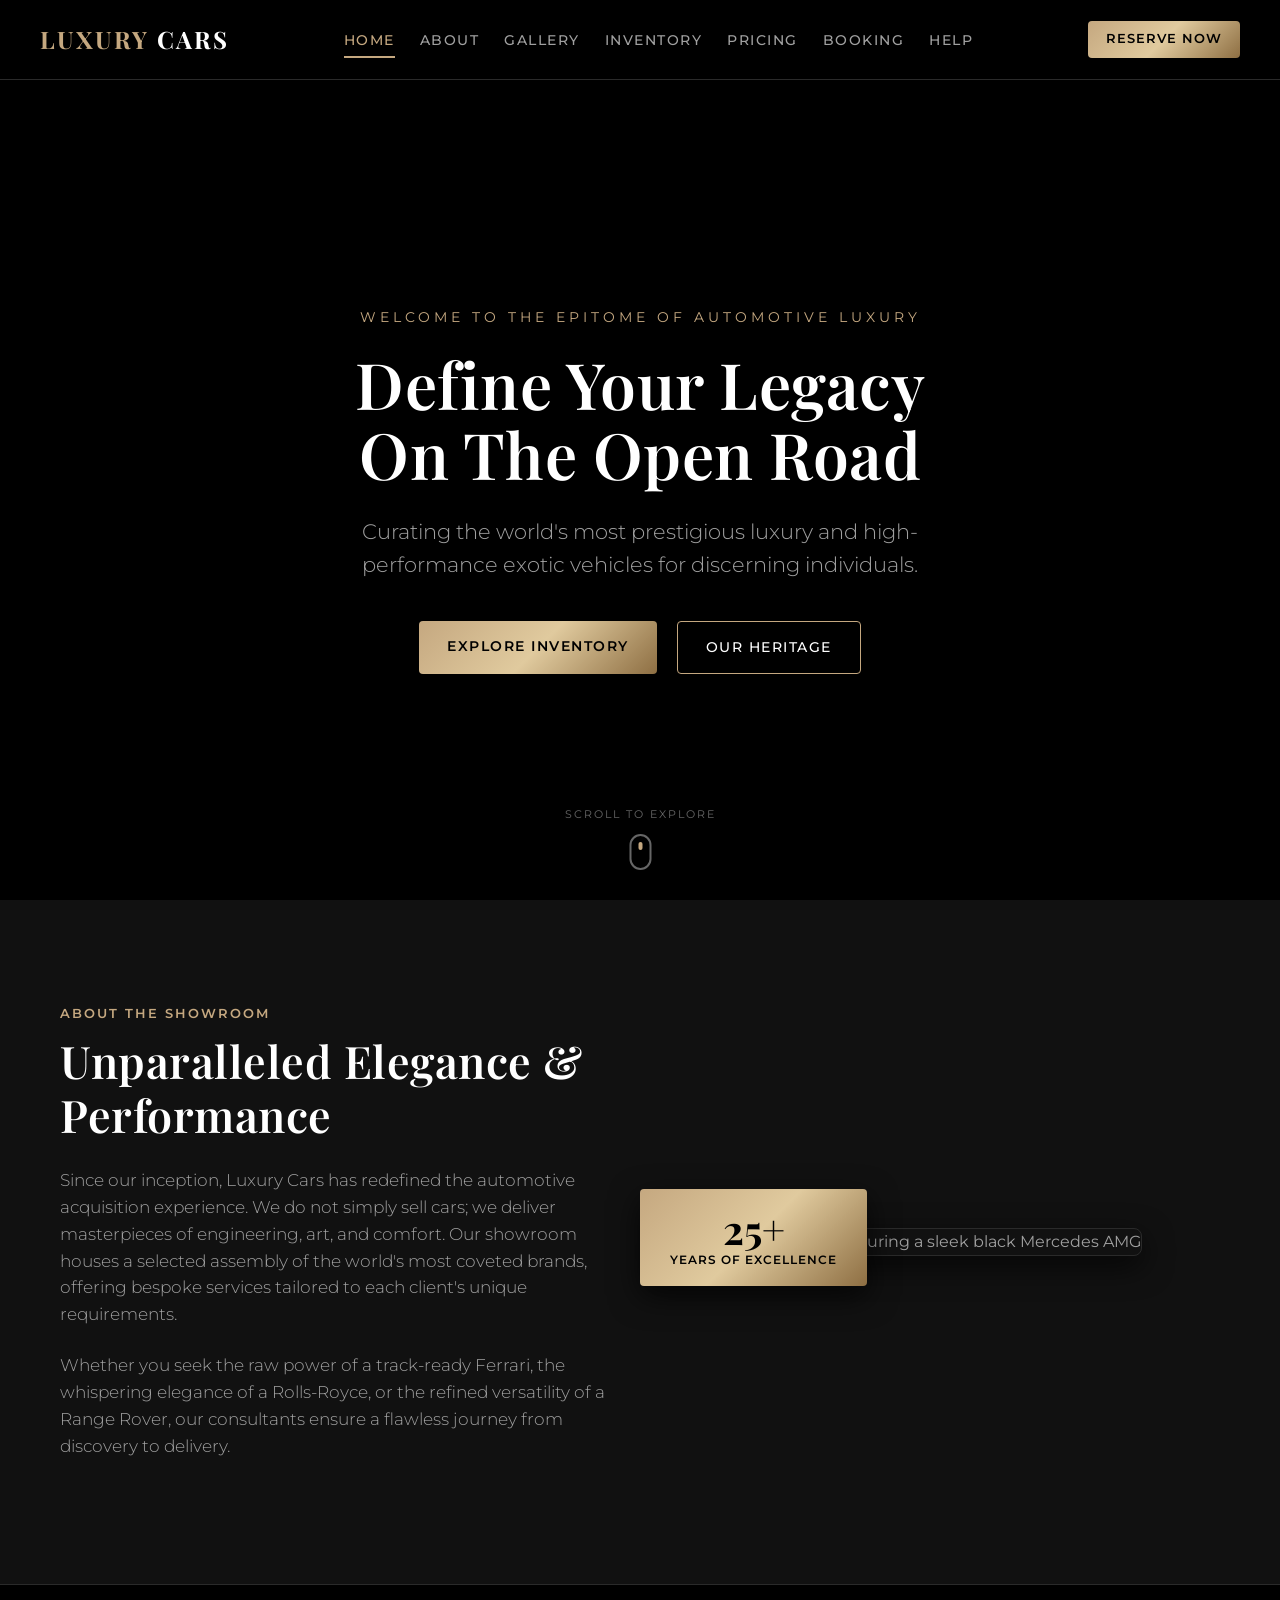
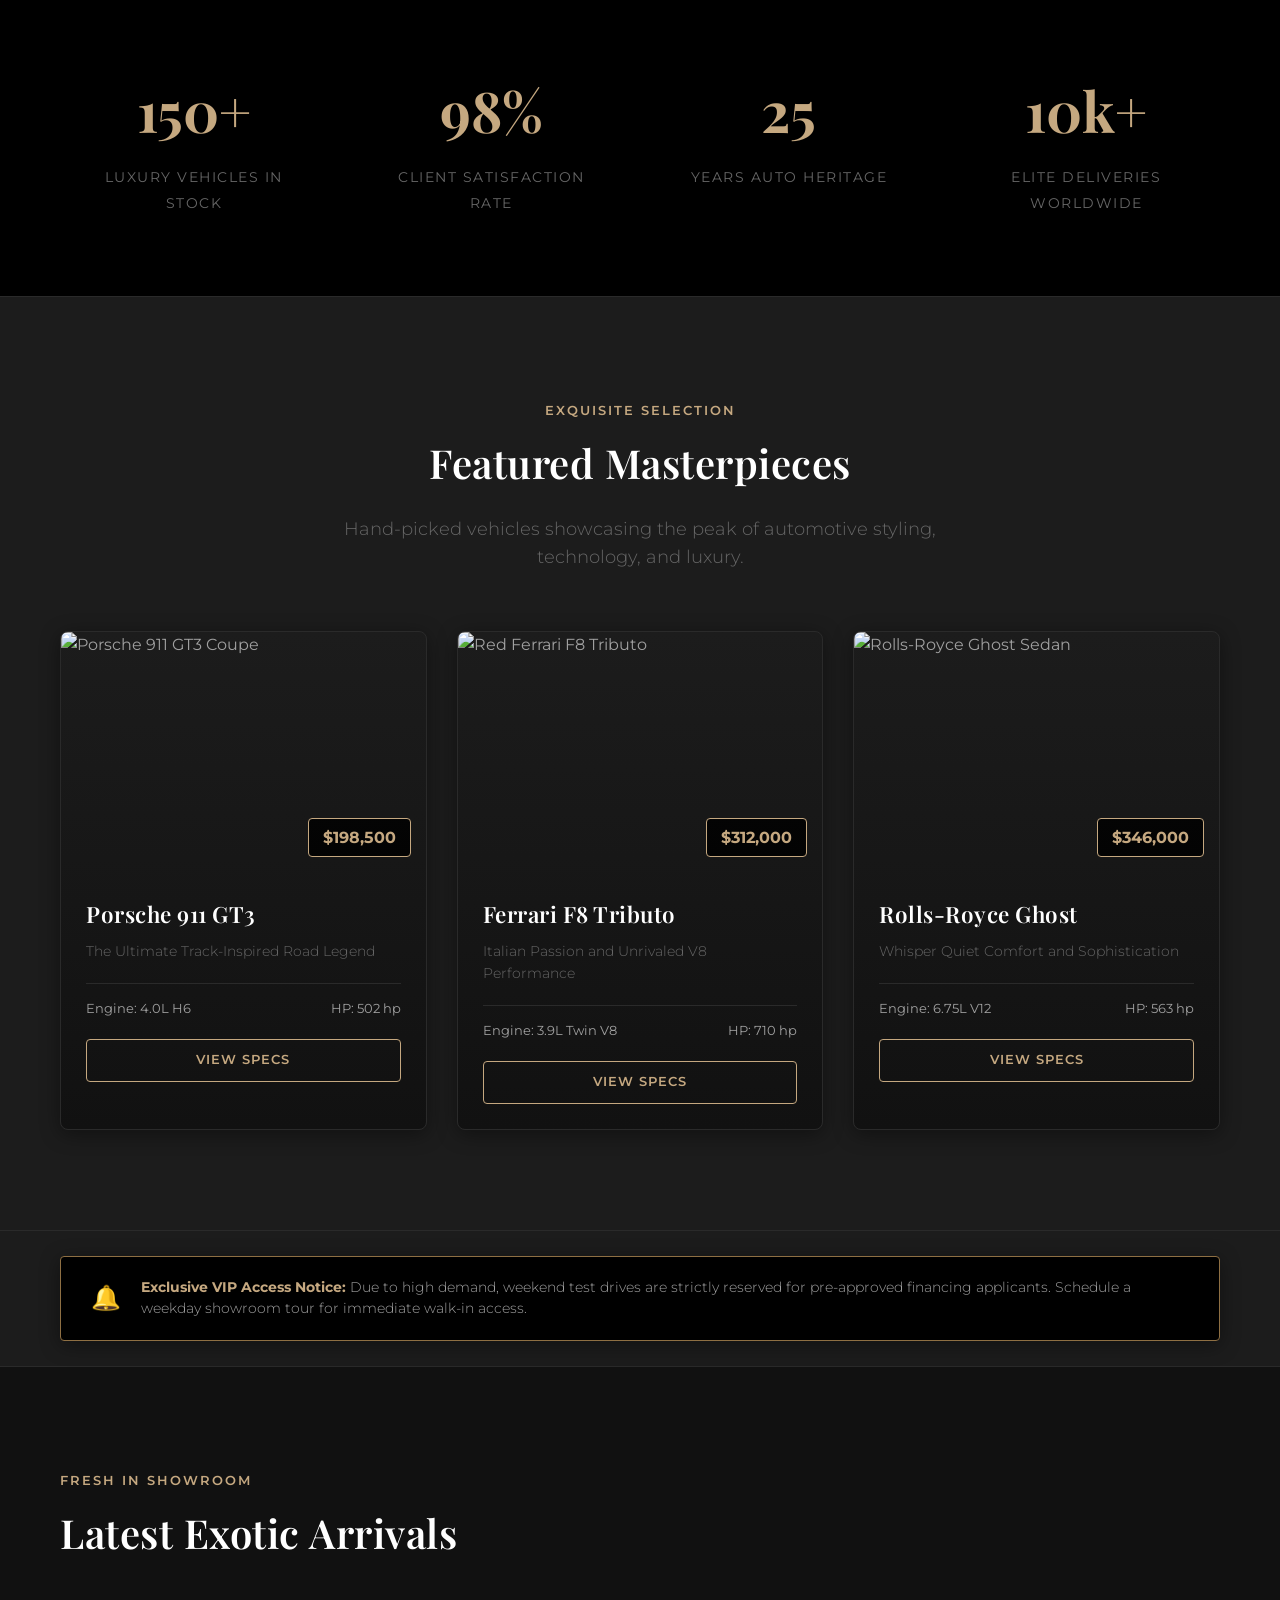
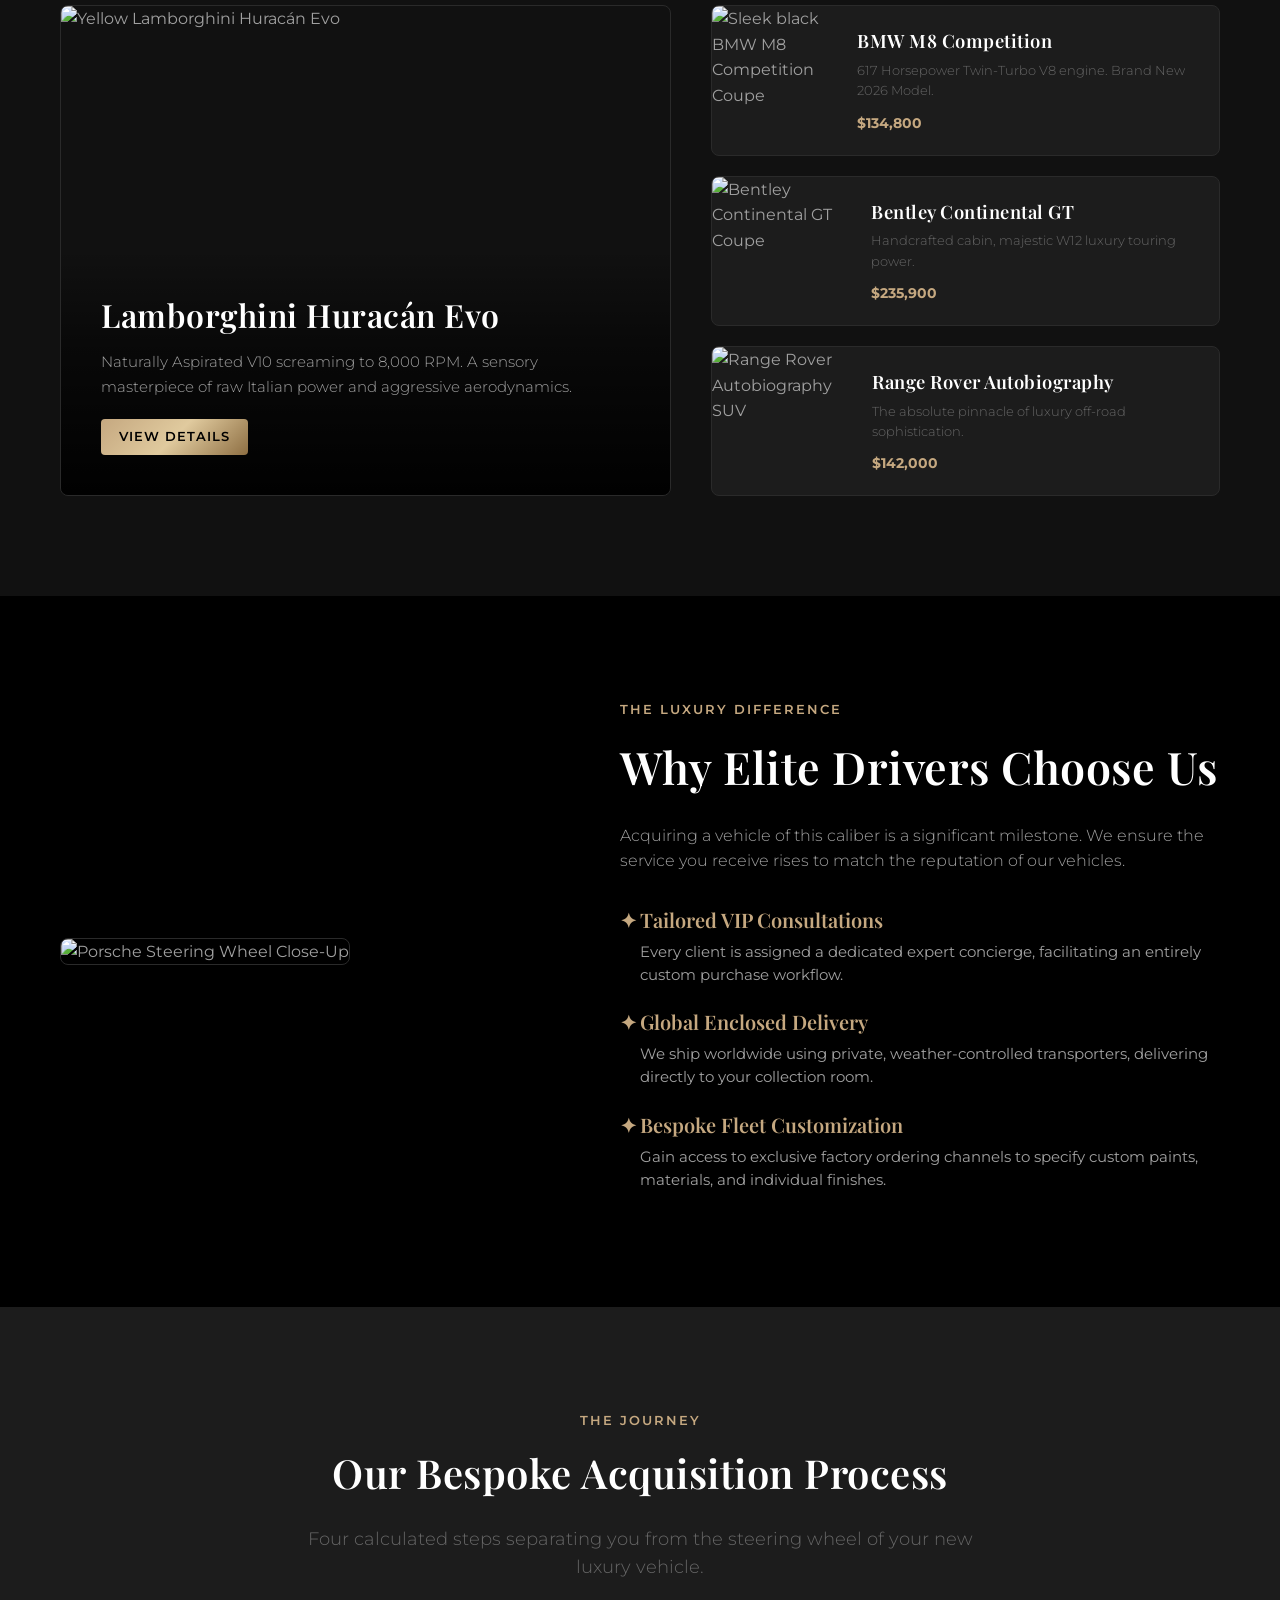
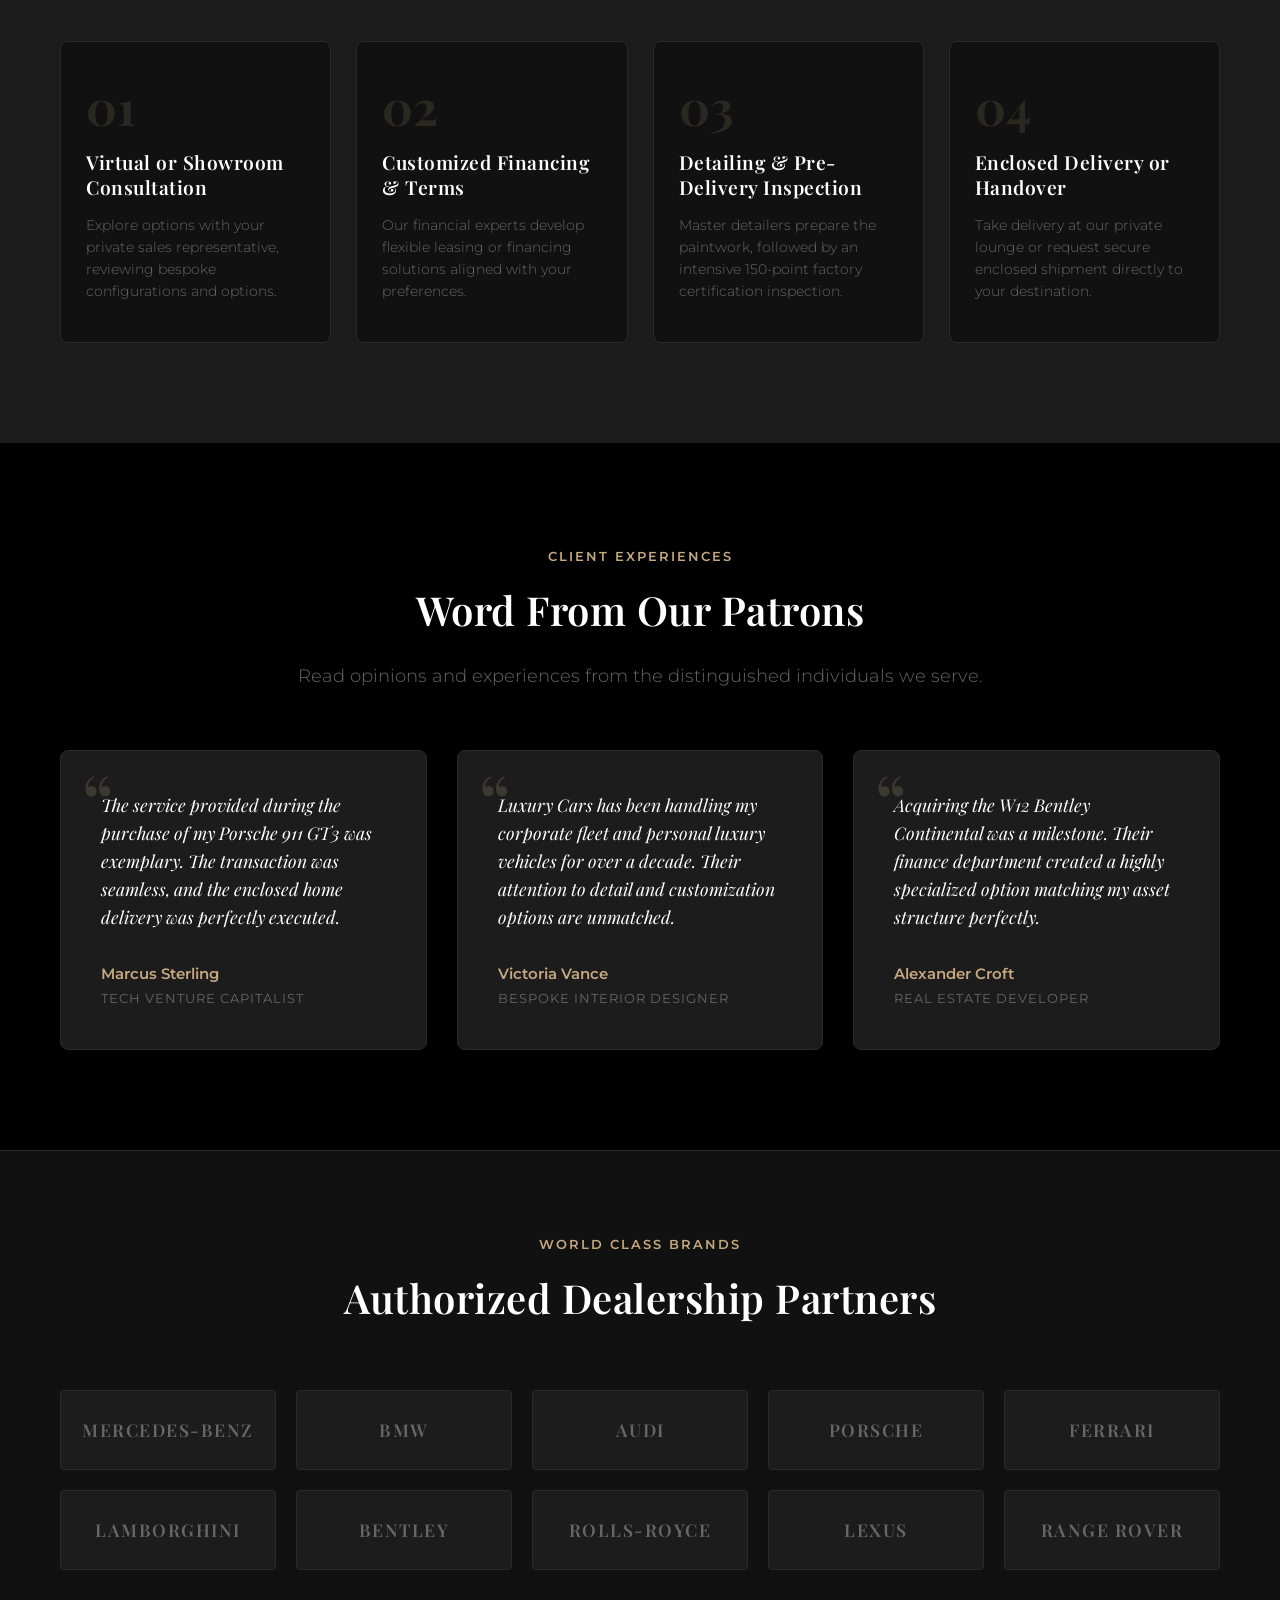
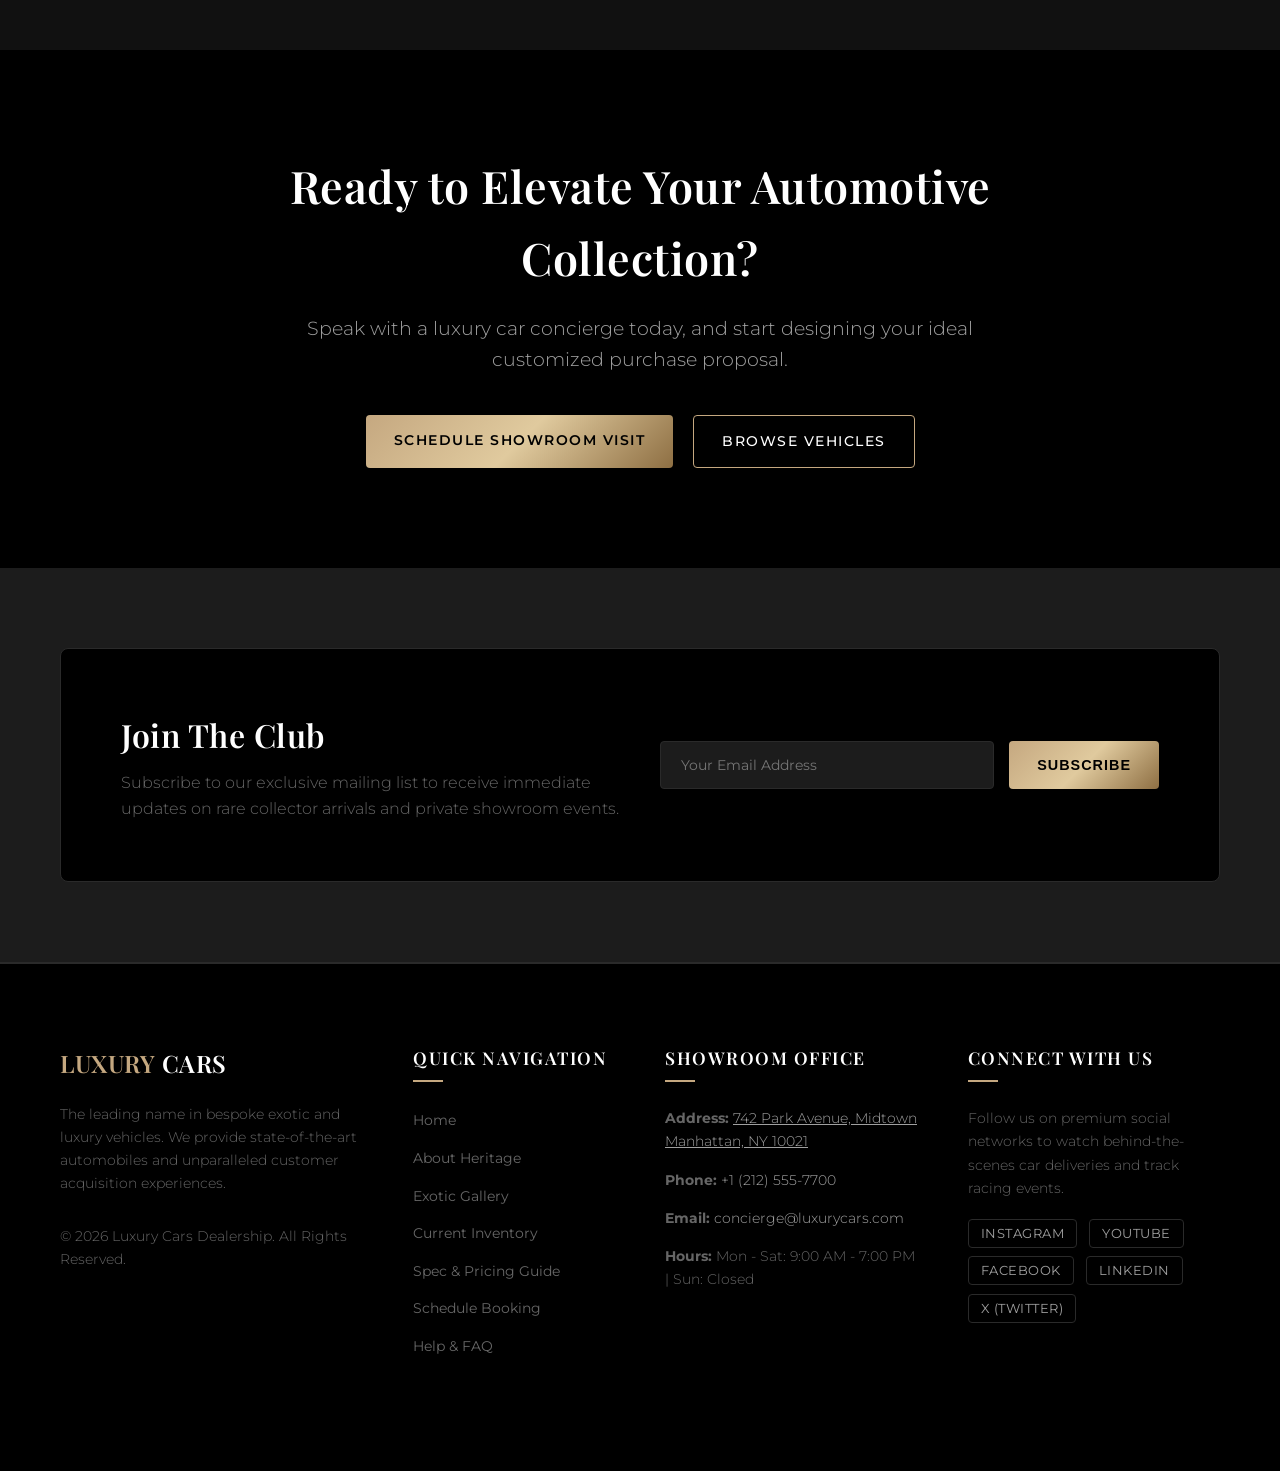
==== index.html @ 91d22155 "Upload complete Luxury Cars website" ====
<!DOCTYPE html>
<html lang="en">
<head>
    <meta charset="UTF-8">
    <meta name="viewport" content="width=device-width, initial-scale=1.0">
    <meta name="description" content="Luxury Cars is the premier dealership for elite, exotic, and high-performance luxury vehicles. Explore our curated inventory of Porsche, Ferrari, Rolls-Royce, and more.">
    <title>Luxury Cars | Premium Dealership & Showroom</title>
    <!-- Google Fonts -->
    <link rel="preconnect" href="https://fonts.googleapis.com">
    <link rel="preconnect" href="https://fonts.gstatic.com" crossorigin>
    <link href="https://fonts.googleapis.com/css2?family=Montserrat:wght@300;400;500;600;700&family=Playfair+Display:ital,wght@0,400;0,600;0,700;1,400&display=swap" rel="stylesheet">
    <!-- External CSS -->
    <link rel="stylesheet" href="css/styles.css">
    <link rel="stylesheet" href="css/responsive.css">
    <!-- Favicon -->
    <link rel="icon" type="image/x-icon" href="favicon.ico">
</head>
<body>

    <!-- Header & Navigation -->
    <header class="main-header">
        <div class="logo">
            <a href="index.html">
                <span class="gold-text">LUXURY</span> CARS
            </a>
        </div>
        <nav class="nav-bar">
            <ul>
                <li><a href="index.html" class="active-nav">Home</a></li>
                <li><a href="about.html">About</a></li>
                <li><a href="gallery.html">Gallery</a></li>
                <li><a href="inventory.html">Inventory</a></li>
                <li><a href="pricing.html">Pricing</a></li>
                <li><a href="booking.html">Booking</a></li>
                <li><a href="help.html">Help</a></li>
            </ul>
        </nav>
        <div class="header-cta">
            <a href="booking.html" class="btn-gold-small">Reserve Now</a>
        </div>
    </header>

    <!-- Main Content -->
    <main>
        
        <!-- Hero Section -->
        <section class="hero-section">
            <div class="hero-overlay"></div>
            <div class="hero-content">
                <span class="hero-subtitle">WELCOME TO THE EPITOME OF AUTOMOTIVE LUXURY</span>
                <h1>Define Your Legacy <br>On The Open Road</h1>
                <p>Curating the world's most prestigious luxury and high-performance exotic vehicles for discerning individuals.</p>
                <div class="hero-buttons">
                    <a href="inventory.html" class="btn-gold">Explore Inventory</a>
                    <a href="about.html" class="btn-outline">Our Heritage</a>
                </div>
            </div>
            <div class="scroll-indicator">
                <span>SCROLL TO EXPLORE</span>
                <div class="mouse-icon"><div class="mouse-wheel"></div></div>
            </div>
        </section>

        <!-- Business Introduction -->
        <section class="business-intro">
            <div class="container">
                <div class="intro-grid">
                    <div class="intro-text">
                        <span class="section-badge">ABOUT THE SHOWROOM</span>
                        <h2>Unparalleled Elegance & Performance</h2>
                        <p>Since our inception, Luxury Cars has redefined the automotive acquisition experience. We do not simply sell cars; we deliver masterpieces of engineering, art, and comfort. Our showroom houses a selected assembly of the world's most coveted brands, offering bespoke services tailored to each client's unique requirements.</p>
                        <p>Whether you seek the raw power of a track-ready Ferrari, the whispering elegance of a Rolls-Royce, or the refined versatility of a Range Rover, our consultants ensure a flawless journey from discovery to delivery.</p>
                    </div>
                    <div class="intro-image-wrapper">
                        <img src="https://images.unsplash.com/photo-1618843479313-40f8afb4b4d8?auto=format&fit=crop&w=800&q=80" alt="Luxury showroom featuring a sleek black Mercedes AMG" class="intro-img">
                        <div class="experience-badge">
                            <span class="years">25+</span>
                            <span class="badge-text">Years of Excellence</span>
                        </div>
                    </div>
                </div>
            </div>
        </section>

        <!-- Statistics Section -->
        <section class="stats-section">
            <div class="container">
                <div class="stats-grid">
                    <div class="stat-card">
                        <span class="stat-number">150+</span>
                        <span class="stat-label">Luxury Vehicles in Stock</span>
                    </div>
                    <div class="stat-card">
                        <span class="stat-number">98%</span>
                        <span class="stat-label">Client Satisfaction Rate</span>
                    </div>
                    <div class="stat-card">
                        <span class="stat-number">25</span>
                        <span class="stat-label">Years Auto Heritage</span>
                    </div>
                    <div class="stat-card">
                        <span class="stat-number">10k+</span>
                        <span class="stat-label">Elite Deliveries Worldwide</span>
                    </div>
                </div>
            </div>
        </section>

        <!-- Featured Luxury Cars -->
        <section class="featured-cars">
            <div class="container">
                <div class="section-header">
                    <span class="section-badge">EXQUISITE SELECTION</span>
                    <h2>Featured Masterpieces</h2>
                    <p>Hand-picked vehicles showcasing the peak of automotive styling, technology, and luxury.</p>
                </div>
                <div class="featured-grid">
                    <!-- Car 1 -->
                    <article class="car-card">
                        <div class="car-image-container">
                            <img src="https://images.unsplash.com/photo-1503376780353-7e6692767b70?auto=format&fit=crop&w=600&q=80" alt="Porsche 911 GT3 Coupe" class="car-image">
                            <span class="car-badge-price">$198,500</span>
                        </div>
                        <div class="car-info">
                            <h3>Porsche 911 GT3</h3>
                            <p class="car-tagline">The Ultimate Track-Inspired Road Legend</p>
                            <hr class="card-divider">
                            <div class="car-specs-preview">
                                <span>Engine: 4.0L H6</span>
                                <span>HP: 502 hp</span>
                            </div>
                            <a href="inventory.html" class="btn-card">View Specs</a>
                        </div>
                    </article>
                    <!-- Car 2 -->
                    <article class="car-card">
                        <div class="car-image-container">
                            <img src="https://images.unsplash.com/photo-1583121274602-3e2820c69888?auto=format&fit=crop&w=600&q=80" alt="Red Ferrari F8 Tributo" class="car-image">
                            <span class="car-badge-price">$312,000</span>
                        </div>
                        <div class="car-info">
                            <h3>Ferrari F8 Tributo</h3>
                            <p class="car-tagline">Italian Passion and Unrivaled V8 Performance</p>
                            <hr class="card-divider">
                            <div class="car-specs-preview">
                                <span>Engine: 3.9L Twin V8</span>
                                <span>HP: 710 hp</span>
                            </div>
                            <a href="inventory.html" class="btn-card">View Specs</a>
                        </div>
                    </article>
                    <!-- Car 3 -->
                    <article class="car-card">
                        <div class="car-image-container">
                            <img src="https://images.unsplash.com/photo-1632245889027-e406faaa19ca?auto=format&fit=crop&w=600&q=80" alt="Rolls-Royce Ghost Sedan" class="car-image">
                            <span class="car-badge-price">$346,000</span>
                        </div>
                        <div class="car-info">
                            <h3>Rolls-Royce Ghost</h3>
                            <p class="car-tagline">Whisper Quiet Comfort and Sophistication</p>
                            <hr class="card-divider">
                            <div class="car-specs-preview">
                                <span>Engine: 6.75L V12</span>
                                <span>HP: 563 hp</span>
                            </div>
                            <a href="inventory.html" class="btn-card">View Specs</a>
                        </div>
                    </article>
                </div>
            </div>
        </section>

        <!-- Showroom Notice Aside -->
        <aside class="showroom-aside-notice">
            <div class="container">
                <div class="aside-notice-box">
                    <span class="aside-icon">🔔</span>
                    <p><strong>Exclusive VIP Access Notice:</strong> Due to high demand, weekend test drives are strictly reserved for pre-approved financing applicants. Schedule a weekday showroom tour for immediate walk-in access.</p>
                </div>
            </div>
        </aside>

        <!-- Latest Arrivals -->
        <section class="latest-arrivals">
            <div class="container">
                <div class="section-header-left">
                    <span class="section-badge">FRESH IN SHOWROOM</span>
                    <h2>Latest Exotic Arrivals</h2>
                </div>
                <div class="arrivals-grid">
                    <div class="arrival-hero-card">
                        <img src="https://images.unsplash.com/photo-1544636331-e26879cd4d9b?auto=format&fit=crop&w=1000&q=80" alt="Yellow Lamborghini Huracán Evo" class="arrival-img">
                        <div class="arrival-overlay-content">
                            <h3>Lamborghini Huracán Evo</h3>
                            <p>Naturally Aspirated V10 screaming to 8,000 RPM. A sensory masterpiece of raw Italian power and aggressive aerodynamics.</p>
                            <a href="inventory.html" class="btn-gold-small">View Details</a>
                        </div>
                    </div>
                    <div class="arrival-side-list">
                        <!-- Item 1 -->
                        <div class="arrival-item">
                            <img src="https://images.unsplash.com/photo-1555215695-3004980ad54e?auto=format&fit=crop&w=150&q=80" alt="Sleek black BMW M8 Competition Coupe" class="arrival-thumb">
                            <div class="arrival-thumb-info">
                                <h4>BMW M8 Competition</h4>
                                <p>617 Horsepower Twin-Turbo V8 engine. Brand New 2026 Model.</p>
                                <span class="arrival-price">$134,800</span>
                            </div>
                        </div>
                        <!-- Item 2 -->
                        <div class="arrival-item">
                            <img src="https://images.unsplash.com/photo-1621135802920-133df287f89c?auto=format&fit=crop&w=150&q=80" alt="Bentley Continental GT Coupe" class="arrival-thumb">
                            <div class="arrival-thumb-info">
                                <h4>Bentley Continental GT</h4>
                                <p>Handcrafted cabin, majestic W12 luxury touring power.</p>
                                <span class="arrival-price">$235,900</span>
                            </div>
                        </div>
                        <!-- Item 3 -->
                        <div class="arrival-item">
                            <img src="https://images.unsplash.com/photo-1609521263047-f8f205293f24?auto=format&fit=crop&w=150&q=80" alt="Range Rover Autobiography SUV" class="arrival-thumb">
                            <div class="arrival-thumb-info">
                                <h4>Range Rover Autobiography</h4>
                                <p>The absolute pinnacle of luxury off-road sophistication.</p>
                                <span class="arrival-price">$142,000</span>
                            </div>
                        </div>
                    </div>
                </div>
            </div>
        </section>

        <!-- Why Choose Us -->
        <section class="why-choose-us">
            <div class="container">
                <div class="why-grid">
                    <div class="why-image">
                        <img src="https://images.unsplash.com/photo-1614162692292-7ac56d7f7f1e?auto=format&fit=crop&w=800&q=80" alt="Porsche Steering Wheel Close-Up" class="why-img">
                    </div>
                    <div class="why-text">
                        <span class="section-badge">THE LUXURY DIFFERENCE</span>
                        <h2>Why Elite Drivers Choose Us</h2>
                        <p>Acquiring a vehicle of this caliber is a significant milestone. We ensure the service you receive rises to match the reputation of our vehicles.</p>
                        
                        <!-- Description List Requirement -->
                        <dl class="why-dl">
                            <dt>Tailored VIP Consultations</dt>
                            <dd>Every client is assigned a dedicated expert concierge, facilitating an entirely custom purchase workflow.</dd>
                            <dt>Global Enclosed Delivery</dt>
                            <dd>We ship worldwide using private, weather-controlled transporters, delivering directly to your collection room.</dd>
                            <dt>Bespoke Fleet Customization</dt>
                            <dd>Gain access to exclusive factory ordering channels to specify custom paints, materials, and individual finishes.</dd>
                        </dl>
                    </div>
                </div>
            </div>
        </section>

        <!-- Elite Process Section (Ordered List Requirement) -->
        <section class="process-section">
            <div class="container">
                <div class="section-header">
                    <span class="section-badge">THE JOURNEY</span>
                    <h2>Our Bespoke Acquisition Process</h2>
                    <p>Four calculated steps separating you from the steering wheel of your new luxury vehicle.</p>
                </div>
                <!-- Ordered List Requirement -->
                <ol class="process-ol">
                    <li>
                        <div class="process-card">
                            <span class="process-num">01</span>
                            <h3>Virtual or Showroom Consultation</h3>
                            <p>Explore options with your private sales representative, reviewing bespoke configurations and options.</p>
                        </div>
                    </li>
                    <li>
                        <div class="process-card">
                            <span class="process-num">02</span>
                            <h3>Customized Financing & Terms</h3>
                            <p>Our financial experts develop flexible leasing or financing solutions aligned with your preferences.</p>
                        </div>
                    </li>
                    <li>
                        <div class="process-card">
                            <span class="process-num">03</span>
                            <h3>Detailing & Pre-Delivery Inspection</h3>
                            <p>Master detailers prepare the paintwork, followed by an intensive 150-point factory certification inspection.</p>
                        </div>
                    </li>
                    <li>
                        <div class="process-card">
                            <span class="process-num">04</span>
                            <h3>Enclosed Delivery or Handover</h3>
                            <p>Take delivery at our private lounge or request secure enclosed shipment directly to your destination.</p>
                        </div>
                    </li>
                </ol>
            </div>
        </section>

        <!-- Customer Testimonials -->
        <section class="testimonials">
            <div class="container">
                <div class="section-header">
                    <span class="section-badge">CLIENT EXPERIENCES</span>
                    <h2>Word From Our Patrons</h2>
                    <p>Read opinions and experiences from the distinguished individuals we serve.</p>
                </div>
                <div class="testimonials-grid">
                    <!-- Testimonial 1 -->
                    <div class="testimonial-card">
                        <div class="quote-icon">“</div>
                        <p class="testimonial-quote">The service provided during the purchase of my Porsche 911 GT3 was exemplary. The transaction was seamless, and the enclosed home delivery was perfectly executed.</p>
                        <div class="client-info">
                            <span class="client-name">Marcus Sterling</span>
                            <span class="client-title">Tech Venture Capitalist</span>
                        </div>
                    </div>
                    <!-- Testimonial 2 -->
                    <div class="testimonial-card">
                        <div class="quote-icon">“</div>
                        <p class="testimonial-quote">Luxury Cars has been handling my corporate fleet and personal luxury vehicles for over a decade. Their attention to detail and customization options are unmatched.</p>
                        <div class="client-info">
                            <span class="client-name">Victoria Vance</span>
                            <span class="client-title">Bespoke Interior Designer</span>
                        </div>
                    </div>
                    <!-- Testimonial 3 -->
                    <div class="testimonial-card">
                        <div class="quote-icon">“</div>
                        <p class="testimonial-quote">Acquiring the W12 Bentley Continental was a milestone. Their finance department created a highly specialized option matching my asset structure perfectly.</p>
                        <div class="client-info">
                            <span class="client-name">Alexander Croft</span>
                            <span class="client-title">Real Estate Developer</span>
                        </div>
                    </div>
                </div>
            </div>
        </section>

        <!-- Luxury Brands Section -->
        <section class="brands-section">
            <div class="container">
                <div class="section-header">
                    <span class="section-badge">WORLD CLASS BRANDS</span>
                    <h2>Authorized Dealership Partners</h2>
                </div>
                <!-- Brand logo grid with stylistic luxury text representation -->
                <div class="brands-grid">
                    <div class="brand-item">Mercedes-Benz</div>
                    <div class="brand-item">BMW</div>
                    <div class="brand-item">Audi</div>
                    <div class="brand-item">Porsche</div>
                    <div class="brand-item">Ferrari</div>
                    <div class="brand-item">Lamborghini</div>
                    <div class="brand-item">Bentley</div>
                    <div class="brand-item">Rolls-Royce</div>
                    <div class="brand-item">Lexus</div>
                    <div class="brand-item">Range Rover</div>
                </div>
            </div>
        </section>

        <!-- Call To Action -->
        <section class="cta-section">
            <div class="cta-overlay"></div>
            <div class="cta-content">
                <h2>Ready to Elevate Your Automotive Collection?</h2>
                <p>Speak with a luxury car concierge today, and start designing your ideal customized purchase proposal.</p>
                <div class="cta-buttons">
                    <a href="booking.html" class="btn-gold">Schedule Showroom Visit</a>
                    <a href="inventory.html" class="btn-outline">Browse Vehicles</a>
                </div>
            </div>
        </section>

        <!-- Newsletter Subscription Section -->
        <section class="newsletter-section">
            <div class="container">
                <div class="newsletter-box">
                    <div class="newsletter-text">
                        <h3>Join The Club</h3>
                        <p>Subscribe to our exclusive mailing list to receive immediate updates on rare collector arrivals and private showroom events.</p>
                    </div>
                    <!-- Form (Newsletter) -->
                    <form class="newsletter-form" action="#" method="POST">
                        <label for="newsletter-email" class="sr-only">Email Address</label>
                        <input type="email" id="newsletter-email" name="email" placeholder="Your Email Address" required>
                        <button type="submit" class="btn-gold-submit">Subscribe</button>
                    </form>
                </div>
            </div>
        </section>

    </main>

    <!-- Footer -->
    <footer class="main-footer">
        <div class="container footer-grid">
            <!-- Footer Block 1: About & Info -->
            <div class="footer-block footer-about">
                <h3><span class="gold-text">LUXURY</span> CARS</h3>
                <p>The leading name in bespoke exotic and luxury vehicles. We provide state-of-the-art automobiles and unparalleled customer acquisition experiences.</p>
                <p class="copyright">&copy; 2026 Luxury Cars Dealership. All Rights Reserved.</p>
            </div>
            <!-- Footer Block 2: Quick Links -->
            <div class="footer-block footer-links">
                <h4>Quick Navigation</h4>
                <ul>
                    <li><a href="index.html">Home</a></li>
                    <li><a href="about.html">About Heritage</a></li>
                    <li><a href="gallery.html">Exotic Gallery</a></li>
                    <li><a href="inventory.html">Current Inventory</a></li>
                    <li><a href="pricing.html">Spec & Pricing Guide</a></li>
                    <li><a href="booking.html">Schedule Booking</a></li>
                    <li><a href="help.html">Help & FAQ</a></li>
                </ul>
            </div>
            <!-- Footer Block 3: Contact details -->
            <div class="footer-block footer-contact">
                <h4>Showroom Office</h4>
                <p><strong>Address:</strong> <a href="help.html#map-section" class="footer-map-link">742 Park Avenue, Midtown Manhattan, NY 10021</a></p>
                <p><strong>Phone:</strong> <a href="tel:+12125557700">+1 (212) 555-7700</a></p>
                <p><strong>Email:</strong> <a href="mailto:concierge@luxurycars.com">concierge@luxurycars.com</a></p>
                <p><strong>Hours:</strong> Mon - Sat: 9:00 AM - 7:00 PM | Sun: Closed</p>
            </div>
            <!-- Footer Block 4: Social media & map link -->
            <div class="footer-block footer-social">
                <h4>Connect With Us</h4>
                <p>Follow us on premium social networks to watch behind-the-scenes car deliveries and track racing events.</p>
                <ul class="social-links">
                    <li><a href="https://instagram.com" target="_blank" rel="noopener">Instagram</a></li>
                    <li><a href="https://youtube.com" target="_blank" rel="noopener">YouTube</a></li>
                    <li><a href="https://facebook.com" target="_blank" rel="noopener">Facebook</a></li>
                    <li><a href="https://linkedin.com" target="_blank" rel="noopener">LinkedIn</a></li>
                    <li><a href="https://twitter.com" target="_blank" rel="noopener">X (Twitter)</a></li>
                </ul>
            </div>
        </div>
    </footer>

</body>
</html>
---- css/styles.css ----
/* 
====================================================
LUXURY CARS - DESIGN SYSTEM & MAIN STYLESHEET
====================================================
Theme: Ultra-Premium Luxury Automotive
Colors: Black, Gold, White, Dark Gray, Luxury Gradients
Fonts: Playfair Display (Serif Headings), Montserrat (Sans-Serif Body)
====================================================
*/

/* 1. CSS VARIABLES (:root) */
:root {
    /* Colors */
    --color-black: #000000;
    --color-dark: #111111;
    --color-dark-light: #1c1c1c;
    --color-dark-grey: #2a2a2a;
    --color-grey: #666666;
    --color-light-grey: #a0a0a0;
    --color-white: #ffffff;
    
    /* Gold Theme Colors (Metallic & Flat versions) */
    --color-gold: #c5a880; /* Elegant soft gold */
    --color-gold-hover: #e0ca9e;
    --color-gold-dark: #8e6f43;
    
    /* Gradients */
    --grad-dark-hero: linear-gradient(135deg, rgba(0, 0, 0, 0.95) 0%, rgba(20, 20, 20, 0.85) 100%);
    --grad-gold-metallic: linear-gradient(135deg, #c5a880 0%, #e0ca9e 50%, #8e6f43 100%);
    --grad-dark-card: linear-gradient(180deg, #1c1c1c 0%, #111111 100%);
    --grad-gold-hover: linear-gradient(135deg, #e0ca9e 0%, #ffffff 50%, #c5a880 100%);

    /* Typography */
    --font-heading: 'Playfair Display', Georgia, serif;
    --font-body: 'Montserrat', Helvetica, Arial, sans-serif;
    
    /* Shadows */
    --shadow-soft: 0 4px 20px rgba(0, 0, 0, 0.4);
    --shadow-heavy: 0 10px 30px rgba(0, 0, 0, 0.7);
    --shadow-gold: 0 0 15px rgba(197, 168, 128, 0.4);
    --shadow-text: 2px 2px 4px rgba(0, 0, 0, 0.8);
    
    /* Transition times */
    --transition-fast: all 0.2s ease;
    --transition-medium: all 0.4s cubic-bezier(0.25, 0.8, 0.25, 1);
    
    /* Borders & Sizing */
    --border-radius-sm: 4px;
    --border-radius-md: 8px;
    --border-radius-lg: 16px;
    --max-width: 1200px;
}

/* 2. BASE RESET & GLOBAL STYLES */
* {
    margin: 0;
    padding: 0;
    box-sizing: border-box;
}

html {
    scroll-behavior: smooth;
    font-size: 16px;
}

body {
    background-color: var(--color-black);
    color: var(--color-light-grey);
    font-family: var(--font-body);
    line-height: 1.6;
    overflow-x: hidden;
}

/* 3. COMMON TYPOGRAPHY & UTILITIES */
h1, h2, h3, h4, h5, h6 {
    font-family: var(--font-heading);
    color: var(--color-white);
    font-weight: 600;
    letter-spacing: 0.5px;
}

p {
    margin-bottom: 1.5rem;
    font-weight: 300;
}

a {
    color: inherit;
    text-decoration: none;
    transition: var(--transition-fast);
}

ul, ol {
    list-style: none;
}

.container {
    width: 100%;
    max-width: var(--max-width);
    margin: 0 auto;
    padding: 0 20px;
}

/* Gold text utility */
.gold-text {
    color: var(--color-gold);
}

.sr-only {
    position: absolute;
    width: 1px;
    height: 1px;
    padding: 0;
    margin: -1px;
    overflow: hidden;
    clip: rect(0, 0, 0, 0);
    border: 0;
}

/* Badges */
.section-badge {
    display: inline-block;
    color: var(--color-gold);
    font-size: 0.8rem;
    letter-spacing: 2px;
    text-transform: uppercase;
    font-weight: 600;
    margin-bottom: 10px;
}

.section-header {
    text-align: center;
    max-width: 700px;
    margin: 0 auto 60px;
}

.section-header h2 {
    font-size: 2.5rem;
    margin-bottom: 20px;
    text-transform: capitalize;
}

.section-header p {
    font-size: 1.1rem;
    color: var(--color-grey);
}

.section-header-left {
    margin-bottom: 40px;
}

.section-header-left h2 {
    font-size: 2.5rem;
}

/* Custom buttons */
.btn-gold {
    display: inline-block;
    background: var(--grad-gold-metallic);
    color: var(--color-black);
    padding: 14px 28px;
    font-weight: 600;
    font-size: 0.9rem;
    text-transform: uppercase;
    letter-spacing: 1.5px;
    border-radius: var(--border-radius-sm);
    box-shadow: var(--shadow-soft);
    border: none;
    cursor: pointer;
    transition: var(--transition-medium);
}

.btn-gold:hover, .btn-gold:focus {
    transform: translateY(-3px);
    box-shadow: var(--shadow-gold), var(--shadow-heavy);
    color: var(--color-black);
    background: var(--color-white);
    outline: none;
}

.btn-gold-small {
    display: inline-block;
    background: var(--grad-gold-metallic);
    color: var(--color-black);
    padding: 8px 18px;
    font-weight: 600;
    font-size: 0.8rem;
    text-transform: uppercase;
    letter-spacing: 1px;
    border-radius: var(--border-radius-sm);
    transition: var(--transition-medium);
}

.btn-gold-small:hover, .btn-gold-small:focus {
    box-shadow: var(--shadow-gold);
    color: var(--color-black);
    background: var(--color-white);
    outline: none;
}

.btn-outline {
    display: inline-block;
    border: 1px solid var(--color-gold);
    color: var(--color-white);
    padding: 14px 28px;
    font-weight: 500;
    font-size: 0.9rem;
    text-transform: uppercase;
    letter-spacing: 1.5px;
    border-radius: var(--border-radius-sm);
    transition: var(--transition-medium);
}

.btn-outline:hover, .btn-outline:focus {
    background-color: var(--color-gold);
    color: var(--color-black);
    box-shadow: var(--shadow-gold);
    outline: none;
}

/* 4. HEADER & STICKY NAVIGATION */
.main-header {
    position: sticky;
    top: 0;
    z-index: 1000;
    background-color: rgba(0, 0, 0, 0.9);
    border-bottom: 1px solid var(--color-dark-grey);
    backdrop-filter: blur(10px);
    display: flex;
    justify-content: space-between;
    align-items: center;
    padding: 20px 40px;
    height: 80px;
}

.logo a {
    font-family: var(--font-heading);
    font-size: 1.5rem;
    font-weight: 700;
    color: var(--color-white);
    letter-spacing: 2px;
}

.nav-bar > ul {
    display: flex;
    align-items: center;
    gap: 25px;
}

.nav-bar > ul > li > a {
    font-size: 0.85rem;
    font-weight: 500;
    text-transform: uppercase;
    letter-spacing: 1.5px;
    color: var(--color-light-grey);
    position: relative;
    padding: 10px 0;
}

.nav-bar > ul > li > a::after {
    content: '';
    position: absolute;
    bottom: 0;
    left: 0;
    width: 0;
    height: 2px;
    background-color: var(--color-gold);
    transition: var(--transition-fast);
}

.nav-bar > ul > li > a:hover {
    color: var(--color-white);
}

.nav-bar > ul > li > a:hover::after {
    width: 100%;
}

.nav-bar > ul > li > a.active-nav {
    color: var(--color-gold);
}

.nav-bar > ul > li > a.active-nav::after {
    width: 100%;
    background-color: var(--color-gold);
}

/* Focus styles for keyboard accessibility */
a:focus, button:focus, input:focus, select:focus, textarea:focus {
    outline: 2px solid var(--color-gold);
    outline-offset: 4px;
}

/* 5. HERO SECTION */
.hero-section {
    position: relative;
    height: calc(100vh - 80px);
    min-height: 600px;
    background-image: url('https://images.unsplash.com/photo-1614162692292-7ac56d7f7f1e?auto=format&fit=crop&w=1920&q=80');
    background-size: cover;
    background-position: center;
    display: flex;
    align-items: center;
    justify-content: center;
}

.hero-overlay {
    position: absolute;
    top: 0;
    left: 0;
    width: 100%;
    height: 100%;
    background: radial-gradient(circle, rgba(0,0,0,0.4) 0%, rgba(0,0,0,0.95) 90%);
    z-index: 1;
}

.hero-content {
    position: relative;
    z-index: 2;
    text-align: center;
    max-width: 900px;
    padding: 0 20px;
}

.hero-subtitle {
    display: block;
    font-size: 0.9rem;
    color: var(--color-gold);
    letter-spacing: 4px;
    margin-bottom: 20px;
    animation: fadeInDown 1s ease;
}

.hero-content h1 {
    font-size: 4rem;
    line-height: 1.1;
    margin-bottom: 25px;
    text-shadow: var(--shadow-text);
    animation: fadeInUp 1.2s ease;
}

.hero-content p {
    font-size: 1.3rem;
    max-width: 650px;
    margin: 0 auto 40px;
    color: var(--color-light-grey);
    text-shadow: var(--shadow-text);
    animation: fadeInUp 1.4s ease;
}

.hero-buttons {
    display: flex;
    justify-content: center;
    gap: 20px;
    animation: fadeInUp 1.6s ease;
}

.scroll-indicator {
    position: absolute;
    bottom: 30px;
    left: 50%;
    transform: translateX(-50%);
    z-index: 2;
    display: flex;
    flex-direction: column;
    align-items: center;
    gap: 10px;
    color: var(--color-grey);
    font-size: 0.7rem;
    letter-spacing: 2px;
}

.mouse-icon {
    width: 22px;
    height: 36px;
    border: 2px solid var(--color-grey);
    border-radius: 12px;
    position: relative;
}

.mouse-wheel {
    width: 4px;
    height: 8px;
    background-color: var(--color-gold);
    border-radius: 2px;
    position: absolute;
    top: 6px;
    left: 50%;
    transform: translateX(-50%);
    animation: scrollWheel 2s infinite;
}

/* Animations */
@keyframes fadeInUp {
    from {
        opacity: 0;
        transform: translateY(30px);
    }
    to {
        opacity: 1;
        transform: translateY(0);
    }
}

@keyframes fadeInDown {
    from {
        opacity: 0;
        transform: translateY(-30px);
    }
    to {
        opacity: 1;
        transform: translateY(0);
    }
}

@keyframes scrollWheel {
    0% {
        top: 6px;
        opacity: 1;
    }
    100% {
        top: 18px;
        opacity: 0;
    }
}

/* 6. BUSINESS INTRODUCTION */
.business-intro {
    padding: 100px 0;
    background-color: var(--color-dark);
}

.intro-grid {
    display: grid;
    grid-template-columns: 1fr 1fr;
    gap: 60px;
    align-items: center;
}

.intro-text h2 {
    font-size: 2.8rem;
    margin-bottom: 25px;
    line-height: 1.2;
}

.intro-text p {
    font-size: 1.05rem;
    color: var(--color-light-grey);
}

.intro-image-wrapper {
    position: relative;
}

.intro-img {
    width: 100%;
    border-radius: var(--border-radius-md);
    box-shadow: var(--shadow-heavy);
    border: 1px solid var(--color-dark-grey);
    transition: var(--transition-medium);
}

.intro-img:hover {
    transform: scale(1.02);
    box-shadow: var(--shadow-gold);
}

.experience-badge {
    position: absolute;
    bottom: -30px;
    left: -30px;
    background: var(--grad-gold-metallic);
    color: var(--color-black);
    padding: 20px 30px;
    border-radius: var(--border-radius-sm);
    box-shadow: var(--shadow-heavy);
    display: flex;
    flex-direction: column;
    align-items: center;
    line-height: 1;
}

.experience-badge .years {
    font-family: var(--font-heading);
    font-size: 2.5rem;
    font-weight: 700;
    margin-bottom: 5px;
}

.experience-badge .badge-text {
    font-size: 0.75rem;
    font-weight: 600;
    letter-spacing: 1px;
    text-transform: uppercase;
    text-align: center;
}

/* 7. STATISTICS SECTION */
.stats-section {
    padding: 60px 0;
    background-color: var(--color-black);
    border-top: 1px solid var(--color-dark-grey);
    border-bottom: 1px solid var(--color-dark-grey);
}

.stats-grid {
    display: grid;
    grid-template-columns: repeat(4, 1fr);
    gap: 30px;
    text-align: center;
}

.stat-card {
    padding: 20px;
}

.stat-number {
    display: block;
    font-family: var(--font-heading);
    font-size: 3.5rem;
    color: var(--color-gold);
    font-weight: 700;
    margin-bottom: 10px;
}

.stat-label {
    font-size: 0.85rem;
    text-transform: uppercase;
    letter-spacing: 1.5px;
    color: var(--color-grey);
}

/* 8. FEATURED CAR CARDS (Home Page & Inventory) */
.featured-cars {
    padding: 100px 0;
    background-color: var(--color-dark-light);
}

.featured-grid {
    display: grid;
    grid-template-columns: repeat(3, 1fr);
    gap: 30px;
}

.car-card {
    background: var(--grad-dark-card);
    border: 1px solid var(--color-dark-grey);
    border-radius: var(--border-radius-md);
    overflow: hidden;
    box-shadow: var(--shadow-soft);
    transition: var(--transition-medium);
}

.car-card:hover {
    transform: translateY(-10px);
    box-shadow: var(--shadow-heavy), var(--shadow-gold);
    border-color: var(--color-gold);
}

.car-image-container {
    position: relative;
    height: 240px;
    overflow: hidden;
}

.car-image {
    width: 100%;
    height: 100%;
    object-fit: cover;
    transition: var(--transition-medium);
}

.car-card:hover .car-image {
    transform: scale(1.1);
}

.car-badge-price {
    position: absolute;
    bottom: 15px;
    right: 15px;
    background-color: rgba(0, 0, 0, 0.85);
    color: var(--color-gold);
    font-family: var(--font-body);
    font-size: 1rem;
    font-weight: 700;
    padding: 6px 14px;
    border-radius: var(--border-radius-sm);
    border: 1px solid var(--color-gold);
}

.car-info {
    padding: 25px;
}

.car-info h3 {
    font-size: 1.4rem;
    margin-bottom: 8px;
}

.car-tagline {
    font-size: 0.85rem;
    color: var(--color-grey);
    margin-bottom: 20px;
}

.card-divider {
    border: 0;
    height: 1px;
    background-color: var(--color-dark-grey);
    margin-bottom: 15px;
}

.car-specs-preview {
    display: flex;
    justify-content: space-between;
    font-size: 0.8rem;
    color: var(--color-light-grey);
    margin-bottom: 20px;
}

.btn-card {
    display: block;
    text-align: center;
    border: 1px solid var(--color-gold);
    color: var(--color-gold);
    padding: 10px 0;
    font-size: 0.8rem;
    text-transform: uppercase;
    letter-spacing: 1px;
    font-weight: 600;
    border-radius: var(--border-radius-sm);
    transition: var(--transition-medium);
}

.btn-card:hover {
    background-color: var(--color-gold);
    color: var(--color-black);
}

/* 9. LATEST ARRIVALS */
.latest-arrivals {
    padding: 100px 0;
    background-color: var(--color-dark);
}

.arrivals-grid {
    display: grid;
    grid-template-columns: 1.2fr 1fr;
    gap: 40px;
}

.arrival-hero-card {
    position: relative;
    border-radius: var(--border-radius-md);
    overflow: hidden;
    height: 100%;
    min-height: 400px;
    border: 1px solid var(--color-dark-grey);
}

.arrival-img {
    width: 100%;
    height: 100%;
    object-fit: cover;
}

.arrival-overlay-content {
    position: absolute;
    bottom: 0;
    left: 0;
    width: 100%;
    background: linear-gradient(0deg, rgba(0,0,0,0.95) 0%, rgba(0,0,0,0.5) 60%, rgba(0,0,0,0) 100%);
    padding: 40px;
    display: flex;
    flex-direction: column;
    justify-content: flex-end;
    align-items: flex-start;
}

.arrival-overlay-content h3 {
    font-size: 2rem;
    margin-bottom: 10px;
}

.arrival-overlay-content p {
    font-size: 0.95rem;
    margin-bottom: 20px;
    max-width: 500px;
}

.arrival-side-list {
    display: flex;
    flex-direction: column;
    gap: 20px;
}

.arrival-item {
    display: flex;
    background-color: var(--color-dark-light);
    border: 1px solid var(--color-dark-grey);
    border-radius: var(--border-radius-md);
    overflow: hidden;
    transition: var(--transition-medium);
}

.arrival-item:hover {
    transform: translateX(5px);
    border-color: var(--color-gold);
}

.arrival-thumb {
    width: 150px;
    height: auto;
    object-fit: cover;
}

.arrival-thumb-info {
    padding: 20px;
    display: flex;
    flex-direction: column;
    justify-content: center;
}

.arrival-thumb-info h4 {
    font-size: 1.15rem;
    margin-bottom: 5px;
}

.arrival-thumb-info p {
    font-size: 0.8rem;
    margin-bottom: 10px;
    color: var(--color-grey);
}

.arrival-price {
    font-family: var(--font-body);
    font-size: 0.9rem;
    font-weight: 700;
    color: var(--color-gold);
}

/* 10. WHY CHOOSE US (with Description List) */
.why-choose-us {
    padding: 100px 0;
    background-color: var(--color-black);
}

.why-grid {
    display: grid;
    grid-template-columns: 1fr 1.2fr;
    gap: 60px;
    align-items: center;
}

.why-img {
    width: 100%;
    border-radius: var(--border-radius-md);
    box-shadow: var(--shadow-heavy);
    border: 1px solid var(--color-dark-grey);
}

.why-text h2 {
    font-size: 2.8rem;
    margin-bottom: 20px;
}

.why-dl {
    margin-top: 30px;
}

.why-dl > dt {
    font-family: var(--font-heading);
    font-size: 1.25rem;
    color: var(--color-gold);
    font-weight: 600;
    margin-top: 20px;
    margin-bottom: 5px;
    position: relative;
    padding-left: 20px;
}

.why-dl > dt::before {
    content: '✦';
    position: absolute;
    left: 0;
    top: 0;
    color: var(--color-gold);
}

.why-dl > dd {
    font-size: 0.95rem;
    color: var(--color-light-grey);
    padding-left: 20px;
    margin-bottom: 15px;
    line-height: 1.5;
}

/* 11. PROCESS SECTION (with Ordered List) */
.process-section {
    padding: 100px 0;
    background-color: var(--color-dark-light);
}

.process-ol {
    display: grid;
    grid-template-columns: repeat(4, 1fr);
    gap: 25px;
    counter-reset: process-counter;
}

.process-ol > li {
    position: relative;
}

.process-card {
    background-color: var(--color-dark);
    border: 1px solid var(--color-dark-grey);
    border-radius: var(--border-radius-md);
    padding: 40px 25px;
    height: 100%;
    transition: var(--transition-medium);
}

.process-card:hover {
    transform: translateY(-5px);
    border-color: var(--color-gold);
    box-shadow: var(--shadow-soft);
}

.process-num {
    display: block;
    font-family: var(--font-heading);
    font-size: 3rem;
    color: rgba(197, 168, 128, 0.15);
    font-weight: 700;
    line-height: 1;
    margin-bottom: 20px;
}

.process-card:hover .process-num {
    color: var(--color-gold);
}

.process-card h3 {
    font-size: 1.2rem;
    margin-bottom: 15px;
    line-height: 1.3;
}

.process-card p {
    font-size: 0.85rem;
    color: var(--color-grey);
    margin-bottom: 0;
}

/* 12. TESTIMONIALS */
.testimonials {
    padding: 100px 0;
    background-color: var(--color-black);
}

.testimonials-grid {
    display: grid;
    grid-template-columns: repeat(3, 1fr);
    gap: 30px;
}

.testimonial-card {
    background-color: var(--color-dark-light);
    border: 1px solid var(--color-dark-grey);
    padding: 40px;
    border-radius: var(--border-radius-md);
    position: relative;
}

.quote-icon {
    font-family: var(--font-heading);
    font-size: 5rem;
    color: rgba(197, 168, 128, 0.2);
    position: absolute;
    top: 10px;
    left: 20px;
    line-height: 1;
}

.testimonial-quote {
    font-family: var(--font-heading);
    font-size: 1.1rem;
    font-style: italic;
    line-height: 1.6;
    margin-bottom: 30px;
    position: relative;
    z-index: 2;
    color: var(--color-white);
}

.client-info {
    display: flex;
    flex-direction: column;
}

.client-name {
    font-weight: 600;
    color: var(--color-gold);
    font-size: 0.95rem;
}

.client-title {
    font-size: 0.8rem;
    color: var(--color-grey);
    text-transform: uppercase;
    letter-spacing: 1px;
    margin-top: 3px;
}

/* 13. BRANDS SECTION */
.brands-section {
    padding: 80px 0;
    background-color: var(--color-dark);
    border-top: 1px solid var(--color-dark-grey);
}

.brands-grid {
    display: grid;
    grid-template-columns: repeat(5, 1fr);
    gap: 20px;
}

.brand-item {
    background-color: var(--color-dark-light);
    border: 1px solid var(--color-dark-grey);
    color: var(--color-grey);
    padding: 25px 0;
    text-align: center;
    font-family: var(--font-heading);
    font-size: 1.1rem;
    font-weight: 600;
    letter-spacing: 1.5px;
    text-transform: uppercase;
    border-radius: var(--border-radius-sm);
    transition: var(--transition-medium);
}

.brand-item:hover {
    color: var(--color-gold);
    border-color: var(--color-gold);
    box-shadow: var(--shadow-gold);
}

/* 14. CALL TO ACTION */
.cta-section {
    position: relative;
    padding: 100px 0;
    background-image: url('https://images.unsplash.com/photo-1618843479313-40f8afb4b4d8?auto=format&fit=crop&w=1920&q=80');
    background-size: cover;
    background-position: center;
    text-align: center;
    display: flex;
    align-items: center;
    justify-content: center;
}

.cta-overlay {
    position: absolute;
    top: 0;
    left: 0;
    width: 100%;
    height: 100%;
    background-color: rgba(0, 0, 0, 0.85);
    z-index: 1;
}

.cta-content {
    position: relative;
    z-index: 2;
    max-width: 800px;
    padding: 0 20px;
}

.cta-content h2 {
    font-size: 2.8rem;
    margin-bottom: 20px;
}

.cta-content p {
    font-size: 1.2rem;
    color: var(--color-light-grey);
    margin-bottom: 40px;
}

.cta-buttons {
    display: flex;
    justify-content: center;
    gap: 20px;
}

/* 15. NEWSLETTER SUBSCRIPTION */
.newsletter-section {
    padding: 80px 0;
    background-color: var(--color-dark-light);
}

.newsletter-box {
    display: flex;
    justify-content: space-between;
    align-items: center;
    background-color: var(--color-black);
    border: 1px solid var(--color-dark-grey);
    border-radius: var(--border-radius-md);
    padding: 60px;
}

.newsletter-text {
    flex: 1;
    padding-right: 40px;
}

.newsletter-text h3 {
    font-size: 2rem;
    margin-bottom: 10px;
}

.newsletter-text p {
    margin-bottom: 0;
    color: var(--color-grey);
}

.newsletter-form {
    display: flex;
    gap: 15px;
    flex: 1;
    max-width: 500px;
}

/* Attribute selector for inputs */
.newsletter-form input[type="email"] {
    background-color: var(--color-dark-light);
    border: 1px solid var(--color-dark-grey);
    color: var(--color-white);
    padding: 14px 20px;
    border-radius: var(--border-radius-sm);
    flex: 1;
    font-family: var(--font-body);
    font-size: 0.9rem;
    transition: var(--transition-fast);
}

.newsletter-form input[type="email"]:focus {
    border-color: var(--color-gold);
    outline: none;
    box-shadow: var(--shadow-gold);
}

.btn-gold-submit {
    background: var(--grad-gold-metallic);
    color: var(--color-black);
    padding: 14px 28px;
    font-weight: 600;
    font-size: 0.9rem;
    text-transform: uppercase;
    letter-spacing: 1px;
    border-radius: var(--border-radius-sm);
    border: none;
    cursor: pointer;
    transition: var(--transition-medium);
}

.btn-gold-submit:hover {
    background: var(--color-white);
    box-shadow: var(--shadow-gold);
}

/* 16. FOOTER */
.main-footer {
    background-color: var(--color-black);
    border-top: 2px solid var(--color-dark-grey);
    padding: 80px 0 40px;
}

.footer-grid {
    display: grid;
    grid-template-columns: 1.2fr 0.8fr 1fr 1fr;
    gap: 50px;
    margin-bottom: 60px;
}

.footer-block h4 {
    font-size: 1.1rem;
    margin-bottom: 25px;
    text-transform: uppercase;
    letter-spacing: 1.5px;
    position: relative;
    padding-bottom: 10px;
}

.footer-block h4::after {
    content: '';
    position: absolute;
    bottom: 0;
    left: 0;
    width: 30px;
    height: 2px;
    background-color: var(--color-gold);
}

.footer-about p {
    font-size: 0.9rem;
    color: var(--color-grey);
}

.footer-about h3 {
    font-size: 1.5rem;
    margin-bottom: 20px;
}

.copyright {
    margin-top: 30px;
    font-size: 0.8rem;
}

.footer-links ul li {
    margin-bottom: 12px;
}

.footer-links ul li a {
    font-size: 0.9rem;
    color: var(--color-grey);
}

.footer-links ul li a:hover {
    color: var(--color-white);
    padding-left: 5px;
}

.footer-contact p {
    font-size: 0.9rem;
    color: var(--color-grey);
    margin-bottom: 15px;
}

.footer-contact a {
    color: var(--color-light-grey);
}

.footer-contact a:hover {
    color: var(--color-gold);
}

.footer-social p {
    font-size: 0.9rem;
    color: var(--color-grey);
    margin-bottom: 20px;
}

.social-links {
    display: flex;
    flex-wrap: wrap;
    gap: 12px;
}

.social-links li a {
    font-size: 0.8rem;
    border: 1px solid var(--color-dark-grey);
    padding: 6px 12px;
    border-radius: var(--border-radius-sm);
    color: var(--color-light-grey);
    text-transform: uppercase;
    letter-spacing: 0.5px;
}

.social-links li a:hover {
    background-color: var(--color-gold);
    color: var(--color-black);
    border-color: var(--color-gold);
}

.footer-map-link {
    text-decoration: underline;
}

.footer-map-link:hover {
    color: var(--color-gold) !important;
}

/* 17. ABOUT PAGE SPECIFIC STYLES */
.page-banner {
    position: relative;
    height: 350px;
    background-size: cover;
    background-position: center;
    display: flex;
    align-items: center;
    justify-content: center;
    text-align: center;
}

.about-banner {
    background-image: url('https://images.unsplash.com/photo-1497366216548-37526070297c?auto=format&fit=crop&w=1920&q=80');
}

.gallery-banner {
    background-image: url('https://images.unsplash.com/photo-1503376780353-7e6692767b70?auto=format&fit=crop&w=1920&q=80');
}

.inventory-banner {
    background-image: url('https://images.unsplash.com/photo-1555215695-3004980ad54e?auto=format&fit=crop&w=1920&q=80');
}

.pricing-banner {
    background-image: url('https://images.unsplash.com/photo-1621135802920-133df287f89c?auto=format&fit=crop&w=1920&q=80');
}

.booking-banner {
    background-image: url('https://images.unsplash.com/photo-1632245889027-e406faaa19ca?auto=format&fit=crop&w=1920&q=80');
}

.help-banner {
    background-image: url('https://images.unsplash.com/photo-1609521263047-f8f205293f24?auto=format&fit=crop&w=1920&q=80');
}

.banner-overlay {
    position: absolute;
    top: 0;
    left: 0;
    width: 100%;
    height: 100%;
    background: linear-gradient(180deg, rgba(0,0,0,0.6) 0%, rgba(0,0,0,0.95) 100%);
    z-index: 1;
}

.banner-content {
    position: relative;
    z-index: 2;
    max-width: 800px;
    padding: 0 20px;
}

.banner-subtitle {
    display: block;
    font-size: 0.8rem;
    color: var(--color-gold);
    letter-spacing: 3px;
    text-transform: uppercase;
    font-weight: 600;
    margin-bottom: 10px;
}

.banner-content h1 {
    font-size: 3rem;
    margin-bottom: 15px;
    text-shadow: var(--shadow-text);
}

.banner-content p {
    font-size: 1.05rem;
    color: var(--color-light-grey);
    margin-bottom: 0;
}

.about-intro-section {
    padding: 100px 0;
    background-color: var(--color-dark);
}

.about-grid {
    display: grid;
    grid-template-columns: 1.2fr 1fr;
    gap: 60px;
    align-items: center;
}

.about-story-text h2 {
    font-size: 2.5rem;
    margin-bottom: 25px;
}

.about-story-img-container {
    border: 1px solid var(--color-dark-grey);
    border-radius: var(--border-radius-md);
    overflow: hidden;
    box-shadow: var(--shadow-heavy);
}

.about-story-img {
    width: 100%;
    height: auto;
    display: block;
}

/* Mission, Vision, Goals Grid */
.mission-vision-goals {
    padding: 100px 0;
    background-color: var(--color-black);
}

.mvg-grid {
    display: grid;
    grid-template-columns: repeat(3, 1fr);
    gap: 30px;
}

.mvg-card {
    background-color: var(--color-dark-light);
    border: 1px solid var(--color-dark-grey);
    border-radius: var(--border-radius-md);
    padding: 45px 35px;
    text-align: center;
    transition: var(--transition-medium);
}

.mvg-card:hover {
    transform: translateY(-5px);
    border-color: var(--color-gold);
    box-shadow: var(--shadow-gold);
}

.mvg-icon {
    font-size: 3rem;
    margin-bottom: 25px;
    line-height: 1;
}

.mvg-card h3 {
    font-size: 1.4rem;
    margin-bottom: 15px;
}

.mvg-card p {
    font-size: 0.9rem;
    color: var(--color-light-grey);
    margin-bottom: 0;
}

/* Core Values values-grid */
.core-values {
    padding: 100px 0;
    background-color: var(--color-dark-light);
}

.values-grid {
    display: grid;
    grid-template-columns: repeat(4, 1fr);
    gap: 25px;
}

.value-card {
    background-color: var(--color-dark);
    border: 1px solid var(--color-dark-grey);
    padding: 30px;
    border-radius: var(--border-radius-md);
}

.value-card h4 {
    color: var(--color-gold);
    font-size: 1.25rem;
    margin-bottom: 15px;
}

.value-card p {
    font-size: 0.85rem;
    color: var(--color-grey);
    margin-bottom: 0;
}

/* Team section */
.team-section {
    padding: 100px 0;
    background-color: var(--color-black);
}

.team-grid {
    display: grid;
    grid-template-columns: repeat(2, 1fr);
    gap: 40px;
    max-width: 900px;
    margin: 0 auto;
}

.team-card {
    background-color: var(--color-dark-light);
    border: 1px solid var(--color-dark-grey);
    border-radius: var(--border-radius-md);
    padding: 40px;
    display: flex;
    gap: 30px;
    align-items: center;
}

.team-avatar {
    width: 100px;
    height: 100px;
    border-radius: 50%;
    background: var(--grad-gold-metallic);
    display: flex;
    justify-content: center;
    align-items: center;
    flex-shrink: 0;
    box-shadow: var(--shadow-soft);
}

.avatar-placeholder {
    font-family: var(--font-heading);
    font-size: 2rem;
    font-weight: 700;
    color: var(--color-black);
}

.team-info h3 {
    font-size: 1.5rem;
    margin-bottom: 5px;
}

.student-id {
    font-size: 0.85rem;
    color: var(--color-light-grey);
    margin-bottom: 5px;
}

.student-role {
    font-size: 0.85rem;
    color: var(--color-gold);
    font-weight: 600;
    text-transform: uppercase;
    letter-spacing: 1px;
    margin-bottom: 15px;
}

.student-desc {
    font-size: 0.8rem;
    color: var(--color-grey);
    margin-bottom: 0;
}

/* Office Details & Hours */
.office-info-section {
    padding: 100px 0;
    background-color: var(--color-dark);
}

.office-grid {
    display: grid;
    grid-template-columns: 1fr 1fr;
    gap: 60px;
    align-items: center;
}

.office-details h2 {
    font-size: 2.5rem;
    margin-bottom: 25px;
}

.info-block {
    margin-top: 30px;
}

.info-block h5 {
    color: var(--color-gold);
    font-size: 1rem;
    text-transform: uppercase;
    letter-spacing: 1px;
    margin-bottom: 8px;
}

.info-block address {
    font-style: normal;
    color: var(--color-light-grey);
}

.working-hours-card {
    background-color: var(--color-dark-light);
    border: 1px solid var(--color-dark-grey);
    border-radius: var(--border-radius-md);
    padding: 50px;
    box-shadow: var(--shadow-heavy);
}

.working-hours-card h3 {
    font-size: 1.6rem;
    margin-bottom: 15px;
}

.hours-divider {
    border: 0;
    height: 1px;
    background-color: var(--color-dark-grey);
    margin: 25px 0;
}

.hours-table {
    width: 100%;
    border-collapse: collapse;
}

.hours-table td {
    padding: 12px 0;
    border-bottom: 1px solid var(--color-dark-grey);
    font-size: 0.95rem;
}

.hours-table tr:last-child td {
    border-bottom: none;
}

.text-right {
    text-align: right;
}

.text-gold {
    color: var(--color-gold);
}

/* 18. GALLERY PAGE SPECIFIC STYLES (Pure CSS Filtering) */
.gallery-section {
    padding: 100px 0;
    background-color: var(--color-dark);
}

/* Tab filter controls */
.filter-radio {
    display: none; /* Hide standard radio buttons */
}

.filter-btn-group {
    display: flex;
    justify-content: center;
    flex-wrap: wrap;
    gap: 12px;
    margin-bottom: 50px;
}

.filter-label {
    background-color: var(--color-dark-light);
    color: var(--color-light-grey);
    border: 1px solid var(--color-dark-grey);
    padding: 10px 22px;
    cursor: pointer;
    border-radius: var(--border-radius-sm);
    font-size: 0.8rem;
    font-weight: 600;
    text-transform: uppercase;
    letter-spacing: 1px;
    transition: var(--transition-fast);
}

.filter-label:hover {
    color: var(--color-white);
    border-color: var(--color-gold);
}

/* Checkbox/Radio Hack Filter States */
#filter-all:checked ~ .filter-btn-group label[for="filter-all"],
#filter-mercedes:checked ~ .filter-btn-group label[for="filter-mercedes"],
#filter-bmw:checked ~ .filter-btn-group label[for="filter-bmw"],
#filter-audi:checked ~ .filter-btn-group label[for="filter-audi"],
#filter-ferrari:checked ~ .filter-btn-group label[for="filter-ferrari"],
#filter-porsche:checked ~ .filter-btn-group label[for="filter-porsche"],
#filter-lamborghini:checked ~ .filter-btn-group label[for="filter-lamborghini"],
#filter-bentley:checked ~ .filter-btn-group label[for="filter-bentley"],
#filter-rolls:checked ~ .filter-btn-group label[for="filter-rolls"] {
    background: var(--grad-gold-metallic);
    color: var(--color-black);
    border-color: var(--color-gold);
    box-shadow: var(--shadow-gold);
}

/* Gallery Grid */
.gallery-grid {
    display: grid;
    grid-template-columns: repeat(3, 1fr);
    gap: 25px;
}

.gallery-item {
    transition: var(--transition-medium);
}

.gallery-img-wrapper {
    position: relative;
    border-radius: var(--border-radius-md);
    overflow: hidden;
    aspect-ratio: 4 / 3;
    border: 1px solid var(--color-dark-grey);
    box-shadow: var(--shadow-soft);
}

.gallery-img {
    width: 100%;
    height: 100%;
    object-fit: cover;
    display: block;
    transition: var(--transition-medium);
}

/* Hover effect on images */
.gallery-img-wrapper:hover .gallery-img {
    transform: scale(1.1);
}

.gallery-caption-overlay {
    position: absolute;
    top: 0;
    left: 0;
    width: 100%;
    height: 100%;
    background: linear-gradient(to top, rgba(0,0,0,0.9) 0%, rgba(0,0,0,0.4) 60%, rgba(0,0,0,0.2) 100%);
    opacity: 0;
    transition: var(--transition-medium);
    display: flex;
    align-items: flex-end;
    padding: 25px;
}

.gallery-img-wrapper:hover .gallery-caption-overlay {
    opacity: 1;
}

.caption-content h4 {
    font-size: 1.3rem;
    margin-bottom: 5px;
}

.caption-content p {
    font-size: 0.8rem;
    color: var(--color-light-grey);
    margin-bottom: 12px;
}

.category-tag {
    display: inline-block;
    background-color: var(--color-gold);
    color: var(--color-black);
    font-size: 0.65rem;
    font-weight: 700;
    text-transform: uppercase;
    letter-spacing: 1px;
    padding: 3px 8px;
    border-radius: 2px;
}

/* Filtering logic */
#filter-mercedes:checked ~ .gallery-grid .gallery-item:not(.mercedes),
#filter-bmw:checked ~ .gallery-grid .gallery-item:not(.bmw),
#filter-audi:checked ~ .gallery-grid .gallery-item:not(.audi),
#filter-ferrari:checked ~ .gallery-grid .gallery-item:not(.ferrari),
#filter-porsche:checked ~ .gallery-grid .gallery-item:not(.porsche),
#filter-lamborghini:checked ~ .gallery-grid .gallery-item:not(.lamborghini),
#filter-bentley:checked ~ .gallery-grid .gallery-item:not(.bentley),
#filter-rolls:checked ~ .gallery-grid .gallery-item:not(.rolls) {
    display: none;
}

/* 19. INVENTORY PAGE SPECIFIC STYLES */
.inventory-section {
    padding: 100px 0;
    background-color: var(--color-dark);
}

.inventory-grid {
    display: grid;
    grid-template-columns: repeat(3, 1fr);
    gap: 30px;
}

.inventory-card {
    background: var(--grad-dark-card);
    border: 1px solid var(--color-dark-grey);
    border-radius: var(--border-radius-md);
    overflow: hidden;
    box-shadow: var(--shadow-soft);
    display: flex;
    flex-direction: column;
    height: 100%;
    transition: var(--transition-medium);
}

.inventory-card:hover {
    transform: translateY(-8px);
    border-color: var(--color-gold);
    box-shadow: var(--shadow-heavy), var(--shadow-gold);
}

.card-img-box {
    position: relative;
    height: 220px;
    overflow: hidden;
}

.inventory-card-img {
    width: 100%;
    height: 100%;
    object-fit: cover;
    transition: var(--transition-medium);
}

.inventory-card:hover .inventory-card-img {
    transform: scale(1.08);
}

.status-badge {
    position: absolute;
    top: 15px;
    left: 15px;
    font-size: 0.7rem;
    font-weight: 700;
    text-transform: uppercase;
    letter-spacing: 1px;
    padding: 5px 12px;
    border-radius: var(--border-radius-sm);
    box-shadow: var(--shadow-soft);
}

.status-available {
    background-color: #2e7d32;
    color: var(--color-white);
}

.status-reserved {
    background-color: #c62828;
    color: var(--color-white);
}

.card-details {
    padding: 25px;
    display: flex;
    flex-direction: column;
    flex-grow: 1;
}

.card-brand-model {
    margin-bottom: 5px;
}

.card-brand {
    font-size: 0.75rem;
    text-transform: uppercase;
    color: var(--color-gold);
    letter-spacing: 1px;
    font-weight: 600;
}

.card-model {
    font-size: 1.4rem;
    margin-top: 2px;
}

.card-price-tag {
    font-family: var(--font-body);
    font-size: 1.5rem;
    font-weight: 700;
    color: var(--color-white);
    margin-top: 5px;
}

.card-hr {
    border: 0;
    height: 1px;
    background-color: var(--color-dark-grey);
    margin: 15px 0;
}

.specs-list {
    flex-grow: 1;
    margin-bottom: 25px;
}

.specs-list li {
    font-size: 0.85rem;
    display: flex;
    justify-content: space-between;
    margin-bottom: 8px;
    border-bottom: 1px dashed var(--color-dark-grey);
    padding-bottom: 4px;
}

.specs-list li:last-child {
    border-bottom: none;
    margin-bottom: 0;
}

.specs-list li strong {
    color: var(--color-grey);
    font-weight: 400;
}

.specs-list li span {
    color: var(--color-white);
    font-weight: 500;
}

.btn-inventory-reserve {
    display: block;
    width: 100%;
    text-align: center;
    background-color: var(--color-dark-light);
    border: 1px solid var(--color-gold);
    color: var(--color-gold);
    padding: 12px 0;
    font-size: 0.8rem;
    text-transform: uppercase;
    letter-spacing: 1.5px;
    font-weight: 600;
    border-radius: var(--border-radius-sm);
    transition: var(--transition-medium);
}

.btn-inventory-reserve:hover {
    background: var(--grad-gold-metallic);
    color: var(--color-black);
    box-shadow: var(--shadow-gold);
}

.btn-disabled {
    border-color: var(--color-dark-grey) !important;
    color: var(--color-grey) !important;
    cursor: not-allowed;
    background-color: rgba(0, 0, 0, 0.2) !important;
}

.btn-disabled:hover {
    background-color: rgba(0, 0, 0, 0.2) !important;
    color: var(--color-grey) !important;
    box-shadow: none !important;
}

/* 20. PRICING PAGE SPECIFIC STYLES (Tables) */
.pricing-table-section {
    padding: 100px 0;
    background-color: var(--color-dark);
}

.table-responsive-wrapper {
    overflow-x: auto;
    border: 1px solid var(--color-dark-grey);
    border-radius: var(--border-radius-md);
    box-shadow: var(--shadow-heavy);
}

.luxury-table {
    width: 100%;
    border-collapse: collapse;
    background-color: var(--color-black);
    text-align: left;
    min-width: 800px;
}

/* Caption styling */
.luxury-table caption {
    padding: 20px;
    font-family: var(--font-heading);
    font-size: 1.1rem;
    font-style: italic;
    color: var(--color-gold);
    background-color: var(--color-dark-light);
    border-bottom: 1px solid var(--color-dark-grey);
}

/* Header Cells styling */
.luxury-table thead th {
    background-color: var(--color-dark);
    color: var(--color-white);
    font-weight: 600;
    font-size: 0.85rem;
    text-transform: uppercase;
    letter-spacing: 1.5px;
    padding: 20px;
    border-bottom: 2px solid var(--color-gold);
}

/* Table body structures */
.luxury-table tbody tr {
    border-bottom: 1px solid var(--color-dark-grey);
    transition: var(--transition-fast);
}

/* Alternating row background helper */
.luxury-table tbody tr:nth-child(even) {
    background-color: var(--color-dark-light);
}

/* Category row spanned */
.table-category-row td {
    background-color: rgba(197, 168, 128, 0.05);
    color: var(--color-gold);
    font-family: var(--font-heading);
    font-weight: 600;
    font-size: 1.1rem;
    letter-spacing: 1px;
    padding: 15px 20px !important;
    border-bottom: 1px solid var(--color-gold-dark) !important;
}

/* Cell contents */
.luxury-table td, .luxury-table th.brand-header {
    padding: 18px 20px;
    font-size: 0.9rem;
    vertical-align: middle;
}

.brand-header {
    background-color: var(--color-black);
    color: var(--color-gold) !important;
    font-family: var(--font-heading);
    font-weight: 600;
    font-size: 1.1rem;
    border-right: 1px solid var(--color-dark-grey);
}

.model-cell {
    font-weight: 500;
    color: var(--color-white);
}

.price-cell {
    font-family: var(--font-body);
    font-weight: 700;
    color: var(--color-gold);
}

/* Hover effects */
.luxury-table tbody tr:not(.table-category-row):hover {
    background-color: rgba(197, 168, 128, 0.1);
}

.luxury-table tbody tr:not(.table-category-row):hover td {
    color: var(--color-white);
}

/* Table footer */
.luxury-table tfoot td {
    padding: 20px;
    background-color: var(--color-dark);
    font-size: 0.8rem;
    border-top: 2px solid var(--color-dark-grey);
}

.footer-note {
    color: var(--color-grey);
    line-height: 1.4;
}

.footer-avg {
    font-family: var(--font-body);
    font-weight: 700;
    color: var(--color-gold);
    font-size: 1rem;
    text-align: right;
    white-space: nowrap;
    border-left: 1px solid var(--color-dark-grey);
}

/* 21. BOOKING PAGE SPECIFIC STYLES (Forms layout) */
.booking-section {
    padding: 100px 0;
    background-color: var(--color-dark);
}

.booking-intro-text {
    max-width: 800px;
    margin: 0 auto 50px;
    text-align: center;
}

.booking-intro-text h2 {
    font-size: 2.2rem;
    margin-bottom: 15px;
}

.booking-intro-text p {
    font-size: 1rem;
    color: var(--color-light-grey);
}

/* Form structure */
.reservation-form {
    max-width: 900px;
    margin: 0 auto;
    display: flex;
    flex-direction: column;
    gap: 40px;
}

.form-fieldset {
    border: 1px solid var(--color-dark-grey);
    border-radius: var(--border-radius-md);
    padding: 40px;
    background-color: var(--color-black);
}

.form-legend {
    font-family: var(--font-heading);
    font-size: 1.3rem;
    color: var(--color-gold);
    font-weight: 600;
    padding: 0 15px;
    letter-spacing: 0.5px;
}

.fieldset-grid {
    display: grid;
    grid-template-columns: 1fr 1fr;
    gap: 25px 30px;
    margin-top: 15px;
}

.form-group {
    display: flex;
    flex-direction: column;
    gap: 8px;
}

.form-group label, .label-heading {
    font-size: 0.85rem;
    font-weight: 500;
    color: var(--color-white);
    letter-spacing: 0.5px;
    text-transform: uppercase;
}

.required-star {
    color: #c62828;
    margin-left: 2px;
}

/* Attribute selector for various input forms */
.form-group input[type="text"],
.form-group input[type="email"],
.form-group input[type="tel"],
.form-group input[type="password"],
.form-group input[type="date"],
.form-group input[type="number"],
.form-group select,
.form-group textarea {
    background-color: var(--color-dark-light);
    border: 1px solid var(--color-dark-grey);
    color: var(--color-white);
    padding: 12px 16px;
    font-family: var(--font-body);
    font-size: 0.9rem;
    border-radius: var(--border-radius-sm);
    transition: var(--transition-fast);
    width: 100%;
}

.form-group input:focus,
.form-group select:focus,
.form-group textarea:focus {
    border-color: var(--color-gold);
    outline: none;
    box-shadow: var(--shadow-gold);
}

.input-tip {
    font-size: 0.75rem;
    color: var(--color-grey);
}

/* Radio buttons alignment */
.radio-group {
    display: flex;
    flex-direction: column;
    gap: 12px;
    margin-top: 5px;
}

.radio-label {
    display: flex;
    align-items: center;
    gap: 10px;
    cursor: pointer;
    font-size: 0.9rem;
    color: var(--color-light-grey);
}

.radio-label input[type="radio"] {
    appearance: none;
    width: 18px;
    height: 18px;
    border: 2px solid var(--color-dark-grey);
    border-radius: 50%;
    outline: none;
    cursor: pointer;
    display: grid;
    place-content: center;
    transition: var(--transition-fast);
}

.radio-label input[type="radio"]::before {
    content: "";
    width: 8px;
    height: 8px;
    border-radius: 50%;
    transform: scale(0);
    transition: var(--transition-fast) transform;
    background-color: var(--color-gold);
}

.radio-label input[type="radio"]:checked {
    border-color: var(--color-gold);
}

.radio-label input[type="radio"]:checked::before {
    transform: scale(1);
}

.radio-label span {
    transition: var(--transition-fast);
}

.radio-label input[type="radio"]:checked + span {
    color: var(--color-white);
}

/* Checkbox alignment */
.checkbox-container {
    margin-top: 10px;
    display: flex;
    flex-direction: column;
    gap: 15px;
}

.checkbox-grid {
    display: grid;
    grid-template-columns: 1fr 1fr;
    gap: 15px 30px;
}

.checkbox-label {
    display: flex;
    align-items: center;
    gap: 12px;
    cursor: pointer;
    font-size: 0.9rem;
    color: var(--color-light-grey);
}

.checkbox-label input[type="checkbox"] {
    appearance: none;
    width: 18px;
    height: 18px;
    border: 2px solid var(--color-dark-grey);
    border-radius: var(--border-radius-sm);
    outline: none;
    cursor: pointer;
    display: grid;
    place-content: center;
    transition: var(--transition-fast);
}

.checkbox-label input[type="checkbox"]::before {
    content: "✓";
    font-size: 0.75rem;
    font-weight: 700;
    color: var(--color-black);
    transform: scale(0);
    transition: var(--transition-fast) transform;
}

.checkbox-label input[type="checkbox"]:checked {
    border-color: var(--color-gold);
    background-color: var(--color-gold);
}

.checkbox-label input[type="checkbox"]:checked::before {
    transform: scale(1);
}

/* Textarea group spanning 2 columns */
.textarea-group {
    grid-column: span 2;
    margin-top: 25px;
}

.form-actions {
    display: flex;
    justify-content: flex-end;
    gap: 20px;
    margin-top: 10px;
}

.btn-outline-reset {
    background-color: transparent;
    border: 1px solid var(--color-grey);
    color: var(--color-light-grey);
    padding: 14px 28px;
    font-weight: 500;
    font-size: 0.9rem;
    text-transform: uppercase;
    letter-spacing: 1.5px;
    border-radius: var(--border-radius-sm);
    cursor: pointer;
    transition: var(--transition-medium);
}

.btn-outline-reset:hover {
    border-color: #c62828;
    color: #c62828;
}

/* 22. HELP PAGE SPECIFIC STYLES */
.guides-section {
    padding: 100px 0;
    background-color: var(--color-dark);
}

.guides-grid {
    display: grid;
    grid-template-columns: repeat(4, 1fr);
    gap: 30px;
}

.guide-card {
    background-color: var(--color-dark-light);
    border: 1px solid var(--color-dark-grey);
    border-radius: var(--border-radius-md);
    padding: 40px 30px;
    transition: var(--transition-medium);
}

.guide-card:hover {
    border-color: var(--color-gold);
    transform: translateY(-5px);
}

.guide-num {
    font-family: var(--font-heading);
    font-size: 2.2rem;
    color: var(--color-gold);
    font-weight: 700;
    line-height: 1;
    margin-bottom: 20px;
}

.guide-card h3 {
    font-size: 1.25rem;
    margin-bottom: 15px;
}

.guide-card p {
    font-size: 0.85rem;
    color: var(--color-grey);
    line-height: 1.5;
}

.guide-card p:last-child {
    margin-bottom: 0;
}

/* FAQs with details/summary */
.faq-section {
    padding: 100px 0;
    background-color: var(--color-black);
}

.faq-accordion {
    max-width: 800px;
    margin: 0 auto;
    display: flex;
    flex-direction: column;
    gap: 20px;
}

.faq-item {
    background-color: var(--color-dark-light);
    border: 1px solid var(--color-dark-grey);
    border-radius: var(--border-radius-md);
    overflow: hidden;
    transition: var(--transition-medium);
}

.faq-item[open] {
    border-color: var(--color-gold);
}

.faq-question {
    font-family: var(--font-heading);
    font-size: 1.2rem;
    font-weight: 600;
    color: var(--color-white);
    padding: 24px 30px;
    cursor: pointer;
    list-style: none;
    display: flex;
    justify-content: space-between;
    align-items: center;
    transition: var(--transition-fast);
}

.faq-question::-webkit-details-marker {
    display: none; /* Hide default chrome marker */
}

/* Add custom gold plus/minus indicator */
.faq-question::after {
    content: '+';
    font-family: var(--font-body);
    font-size: 1.5rem;
    color: var(--color-gold);
    font-weight: 400;
    transition: var(--transition-fast);
}

.faq-item[open] .faq-question::after {
    content: '−';
}

.faq-question:hover {
    color: var(--color-gold);
}

.faq-answer {
    padding: 0 30px 24px;
    border-top: 1px solid var(--color-dark-grey);
    background-color: rgba(0, 0, 0, 0.2);
}

.faq-answer p {
    font-size: 0.95rem;
    color: var(--color-light-grey);
    margin-bottom: 0;
    padding-top: 20px;
}

/* Multimedia Embeds section */
.multimedia-section {
    padding: 100px 0;
    background-color: var(--color-dark-light);
}

.multimedia-grid {
    display: grid;
    grid-template-columns: 1fr 1fr;
    gap: 40px;
}

.video-container, .map-container {
    background-color: var(--color-black);
    border: 1px solid var(--color-dark-grey);
    border-radius: var(--border-radius-md);
    padding: 30px;
    box-shadow: var(--shadow-soft);
}

.video-container h3, .map-container h3 {
    font-size: 1.3rem;
    margin-bottom: 20px;
    text-transform: capitalize;
}

.iframe-wrapper {
    position: relative;
    width: 100%;
    aspect-ratio: 16 / 9;
    border-radius: var(--border-radius-sm);
    overflow: hidden;
    border: 1px solid var(--color-dark-grey);
    margin-bottom: 15px;
}

.iframe-wrapper iframe {
    position: absolute;
    top: 0;
    left: 0;
    width: 100%;
    height: 100%;
    border: none;
}

.media-caption {
    font-size: 0.8rem;
    color: var(--color-grey);
    margin-bottom: 0;
}

/* Support section */
.support-section {
    padding: 100px 0;
    background-color: var(--color-black);
}

.support-box {
    background: radial-gradient(circle, #1a1a1a 0%, #111111 100%);
    border: 1px solid var(--color-gold-dark);
    padding: 60px;
    border-radius: var(--border-radius-lg);
    text-align: center;
    box-shadow: var(--shadow-heavy);
}

.support-box h2 {
    font-size: 2.5rem;
    margin-bottom: 15px;
}

.support-box p {
    font-size: 1.1rem;
    max-width: 600px;
    margin: 0 auto 40px;
    color: var(--color-light-grey);
}

.support-contacts {
    display: flex;
    justify-content: center;
    gap: 40px;
}

.support-card {
    background-color: var(--color-black);
    border: 1px solid var(--color-dark-grey);
    border-radius: var(--border-radius-md);
    padding: 30px 40px;
    min-width: 250px;
    display: flex;
    flex-direction: column;
    justify-content: center;
    align-items: center;
}

.support-card h5 {
    font-size: 0.8rem;
    text-transform: uppercase;
    letter-spacing: 1px;
    color: var(--color-grey);
    margin-bottom: 10px;
}

.support-card a {
    font-size: 1.25rem;
    font-weight: 700;
}

/* 23. SHOWROOM VIP NOTICE ASIDE STYLES */
.showroom-aside-notice {
    background-color: var(--color-dark-light);
    border-top: 1px solid var(--color-dark-grey);
    border-bottom: 1px solid var(--color-dark-grey);
    padding: 25px 0;
}

.aside-notice-box {
    display: flex;
    align-items: center;
    gap: 20px;
    background-color: var(--color-black);
    border: 1px solid var(--color-gold-dark);
    padding: 20px 30px;
    border-radius: var(--border-radius-sm);
    box-shadow: var(--shadow-soft);
}

.aside-icon {
    font-size: 1.5rem;
    line-height: 1;
}

.aside-notice-box p {
    font-size: 0.9rem;
    color: var(--color-light-grey);
    margin-bottom: 0;
    line-height: 1.5;
}

.aside-notice-box p strong {
    color: var(--color-gold);
}
---- css/responsive.css ----
/* 
====================================================
LUXURY CARS - RESPONSIVE STYLESHEET (MEDIA QUERIES)
====================================================
Breakpoints:
- Laptop View (max-width: 1024px)
- Tablet View (max-width: 768px)
- Mobile View (max-width: 576px)
====================================================
*/

/* 1. LAPTOP BREAKPOINT (max-width: 1024px) */
@media (max-width: 1024px) {
    /* Base spacing adjustments */
    .container {
        padding: 0 30px;
    }
    
    /* Hero section */
    .hero-content h1 {
        font-size: 3.2rem;
    }
    
    .hero-content p {
        font-size: 1.15rem;
    }

    /* Grids to 2 or 3 columns */
    .featured-grid,
    .inventory-grid,
    .gallery-grid {
        grid-template-columns: repeat(2, 1fr);
        gap: 25px;
    }
    
    .process-ol {
        grid-template-columns: repeat(2, 1fr);
        gap: 20px;
    }
    
    .mvg-grid {
        grid-template-columns: repeat(2, 1fr);
    }
    
    .values-grid {
        grid-template-columns: repeat(2, 1fr);
        gap: 20px;
    }
    
    .guides-grid {
        grid-template-columns: repeat(2, 1fr);
    }

    /* Business Intro */
    .intro-grid, .about-grid {
        gap: 40px;
    }
    
    /* Newsletter */
    .newsletter-box {
        padding: 40px;
        flex-direction: column;
        gap: 30px;
    }
    
    .newsletter-text {
        padding-right: 0;
        text-align: center;
    }
    
    .newsletter-form {
        width: 100%;
    }

    /* Footer */
    .footer-grid {
        grid-template-columns: repeat(2, 1fr);
        gap: 40px;
    }
}

/* 2. TABLET BREAKPOINT (max-width: 768px) */
@media (max-width: 768px) {
    /* Section heights and padding */
    .main-header {
        flex-direction: column;
        height: auto;
        padding: 15px 20px;
        gap: 15px;
        position: relative; /* Remove sticky on small screen to conserve space if needed, or keep it */
    }

    .nav-bar > ul {
        flex-wrap: wrap;
        justify-content: center;
        gap: 15px 20px;
    }

    .header-cta {
        display: none; /* Hide top CTA button to save space */
    }
    
    .page-banner {
        height: 280px;
    }

    /* Hero section font resizing */
    .hero-content h1 {
        font-size: 2.6rem;
    }
    
    .hero-content p {
        font-size: 1rem;
        margin-bottom: 30px;
    }

    /* Grids scaling down */
    .stats-grid {
        grid-template-columns: repeat(2, 1fr);
        gap: 20px;
    }

    .arrivals-grid {
        grid-template-columns: 1fr;
    }

    .why-grid, .office-grid {
        grid-template-columns: 1fr;
        gap: 40px;
    }

    .why-image, .office-details {
        order: -1; /* Place image on top on tablet */
    }

    .testimonials-grid {
        grid-template-columns: 1fr;
        gap: 25px;
    }

    .multimedia-grid {
        grid-template-columns: 1fr;
        gap: 30px;
    }

    .team-grid {
        grid-template-columns: 1fr;
        max-width: 500px;
    }

    .brands-grid {
        grid-template-columns: repeat(3, 1fr);
    }

    /* Form Layout */
    .fieldset-grid {
        grid-template-columns: 1fr;
        gap: 20px 0;
    }
    
    .checkbox-grid {
        grid-template-columns: 1fr;
        gap: 12px;
    }
    
    .textarea-group {
        grid-column: span 1;
    }
    
    .form-fieldset {
        padding: 25px;
    }

    /* Table Responsiveness wrapper trigger */
    .luxury-table caption {
        font-size: 1rem;
        padding: 15px;
    }
}

/* 3. MOBILE BREAKPOINT (max-width: 576px) */
@media (max-width: 576px) {
    /* Section paddings */
    .business-intro,
    .featured-cars,
    .latest-arrivals,
    .why-choose-us,
    .process-section,
    .testimonials,
    .cta-section,
    .newsletter-section,
    .about-intro-section,
    .mission-vision-goals,
    .core-values,
    .team-section,
    .office-info-section,
    .gallery-section,
    .inventory-section,
    .pricing-table-section,
    .booking-section,
    .guides-section,
    .faq-section,
    .multimedia-section,
    .support-section {
        padding: 60px 0;
    }

    /* Typography */
    .section-header h2,
    .intro-text h2,
    .why-text h2,
    .cta-content h2,
    .about-story-text h2,
    .office-details h2,
    .booking-intro-text h2,
    .support-box h2 {
        font-size: 1.8rem;
        line-height: 1.3;
    }
    
    .hero-content h1 {
        font-size: 2.2rem;
    }
    
    .banner-content h1 {
        font-size: 2.2rem;
    }

    /* Stacking grids completely to 1 column */
    .featured-grid,
    .inventory-grid,
    .gallery-grid,
    .process-ol,
    .mvg-grid,
    .values-grid,
    .guides-grid,
    .brands-grid,
    .footer-grid {
        grid-template-columns: 1fr;
    }

    .stats-grid {
        grid-template-columns: 1fr;
        gap: 30px;
    }
    
    .brand-item {
        padding: 15px 0;
        font-size: 0.95rem;
    }

    /* Hero Buttons */
    .hero-buttons, .cta-buttons, .form-actions {
        flex-direction: column;
        width: 100%;
        gap: 12px;
    }
    
    .hero-buttons a, .cta-buttons a, .form-actions button {
        width: 100%;
        text-align: center;
    }

    /* Experience Badge Adjustment */
    .experience-badge {
        bottom: -20px;
        left: 20px;
        padding: 15px 25px;
    }
    
    .experience-badge .years {
        font-size: 2rem;
    }

    /* Team Card Adjustment */
    .team-card {
        flex-direction: column;
        text-align: center;
        padding: 30px 20px;
        gap: 20px;
    }

    /* Working Hours Table padding */
    .working-hours-card {
        padding: 30px 20px;
    }
    
    .hours-table td {
        font-size: 0.85rem;
    }

    /* Newsletter Form Stacking */
    .newsletter-form {
        flex-direction: column;
    }
    
    .newsletter-form input[type="email"] {
        width: 100%;
    }

    /* Help & Support Contacts */
    .support-contacts {
        flex-direction: column;
        align-items: center;
        gap: 20px;
    }
    
    .support-card {
        width: 100%;
    }
    
    .faq-question {
        padding: 20px;
        font-size: 1rem;
    }
    
    .faq-answer {
        padding: 0 20px 20px;
    }

    /* Aside Notice Box mobile styling */
    .aside-notice-box {
        flex-direction: column;
        text-align: center;
        gap: 15px;
        padding: 20px;
    }
}
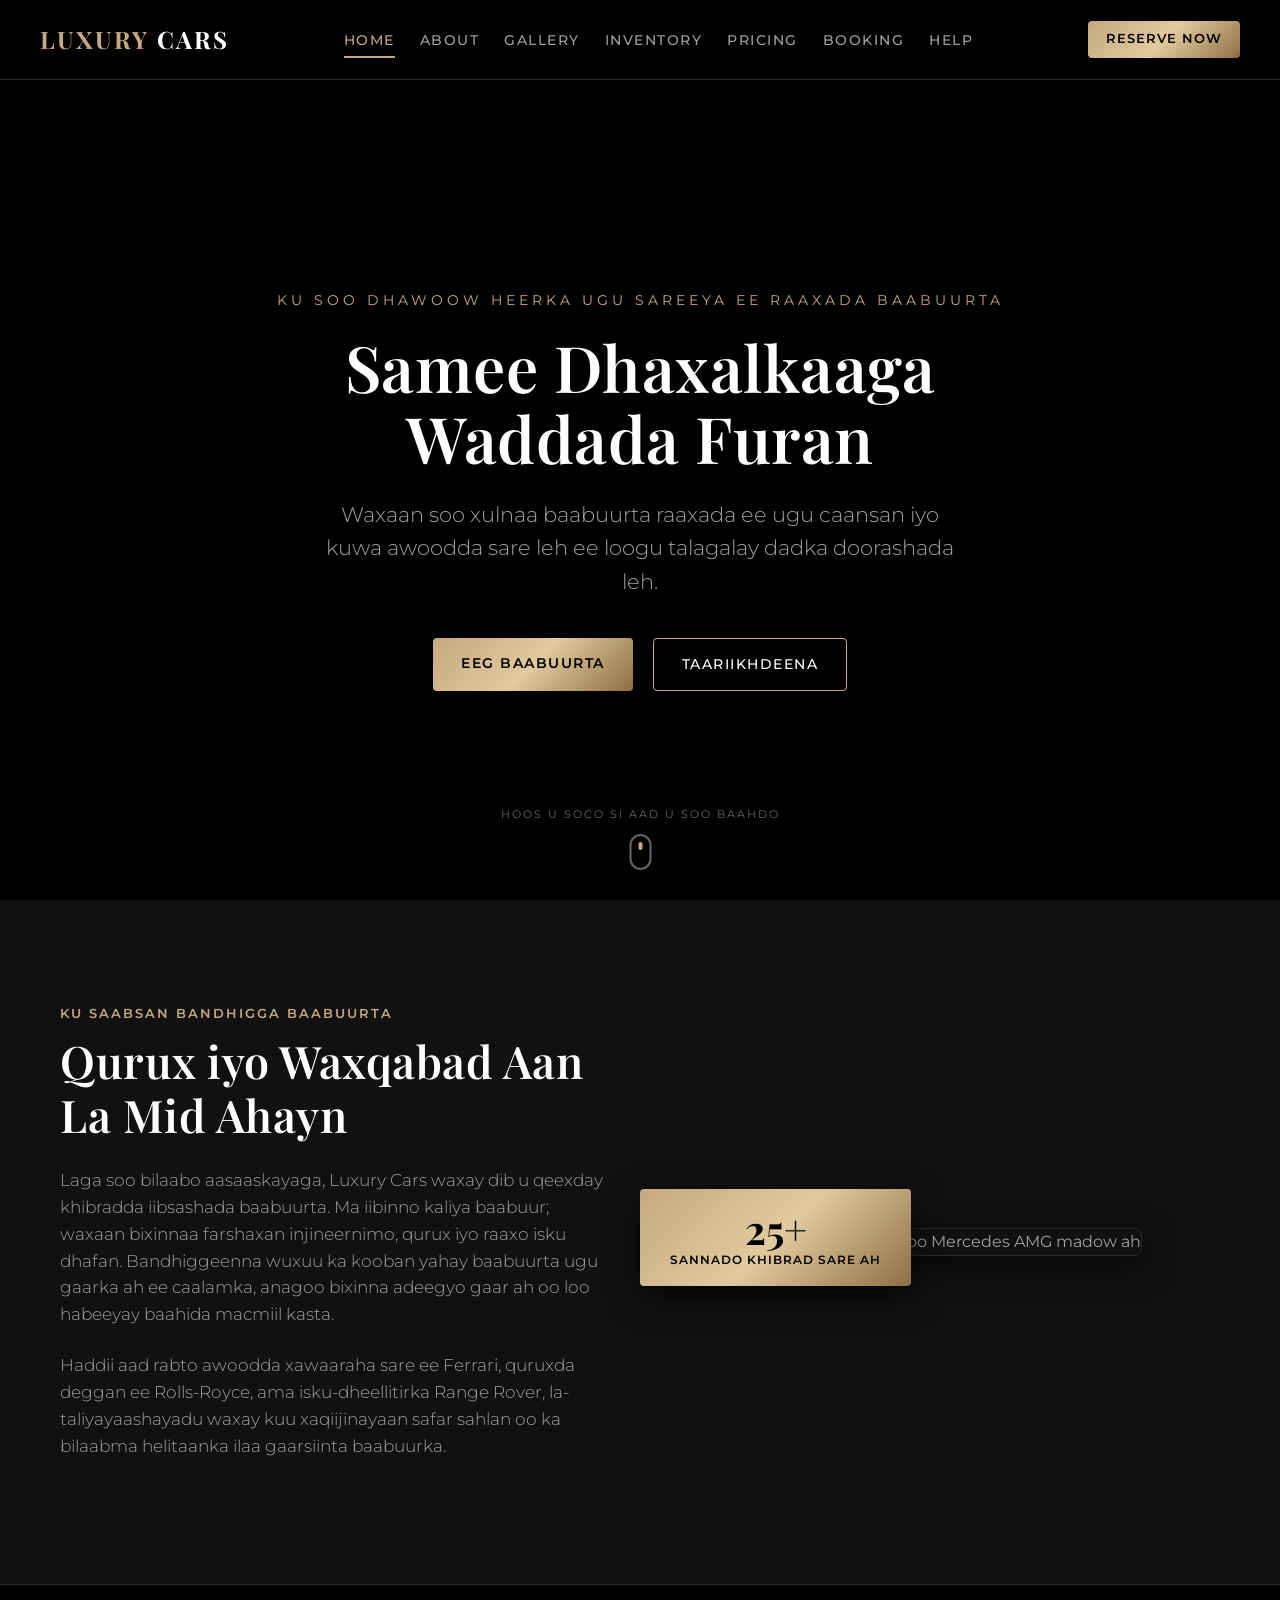
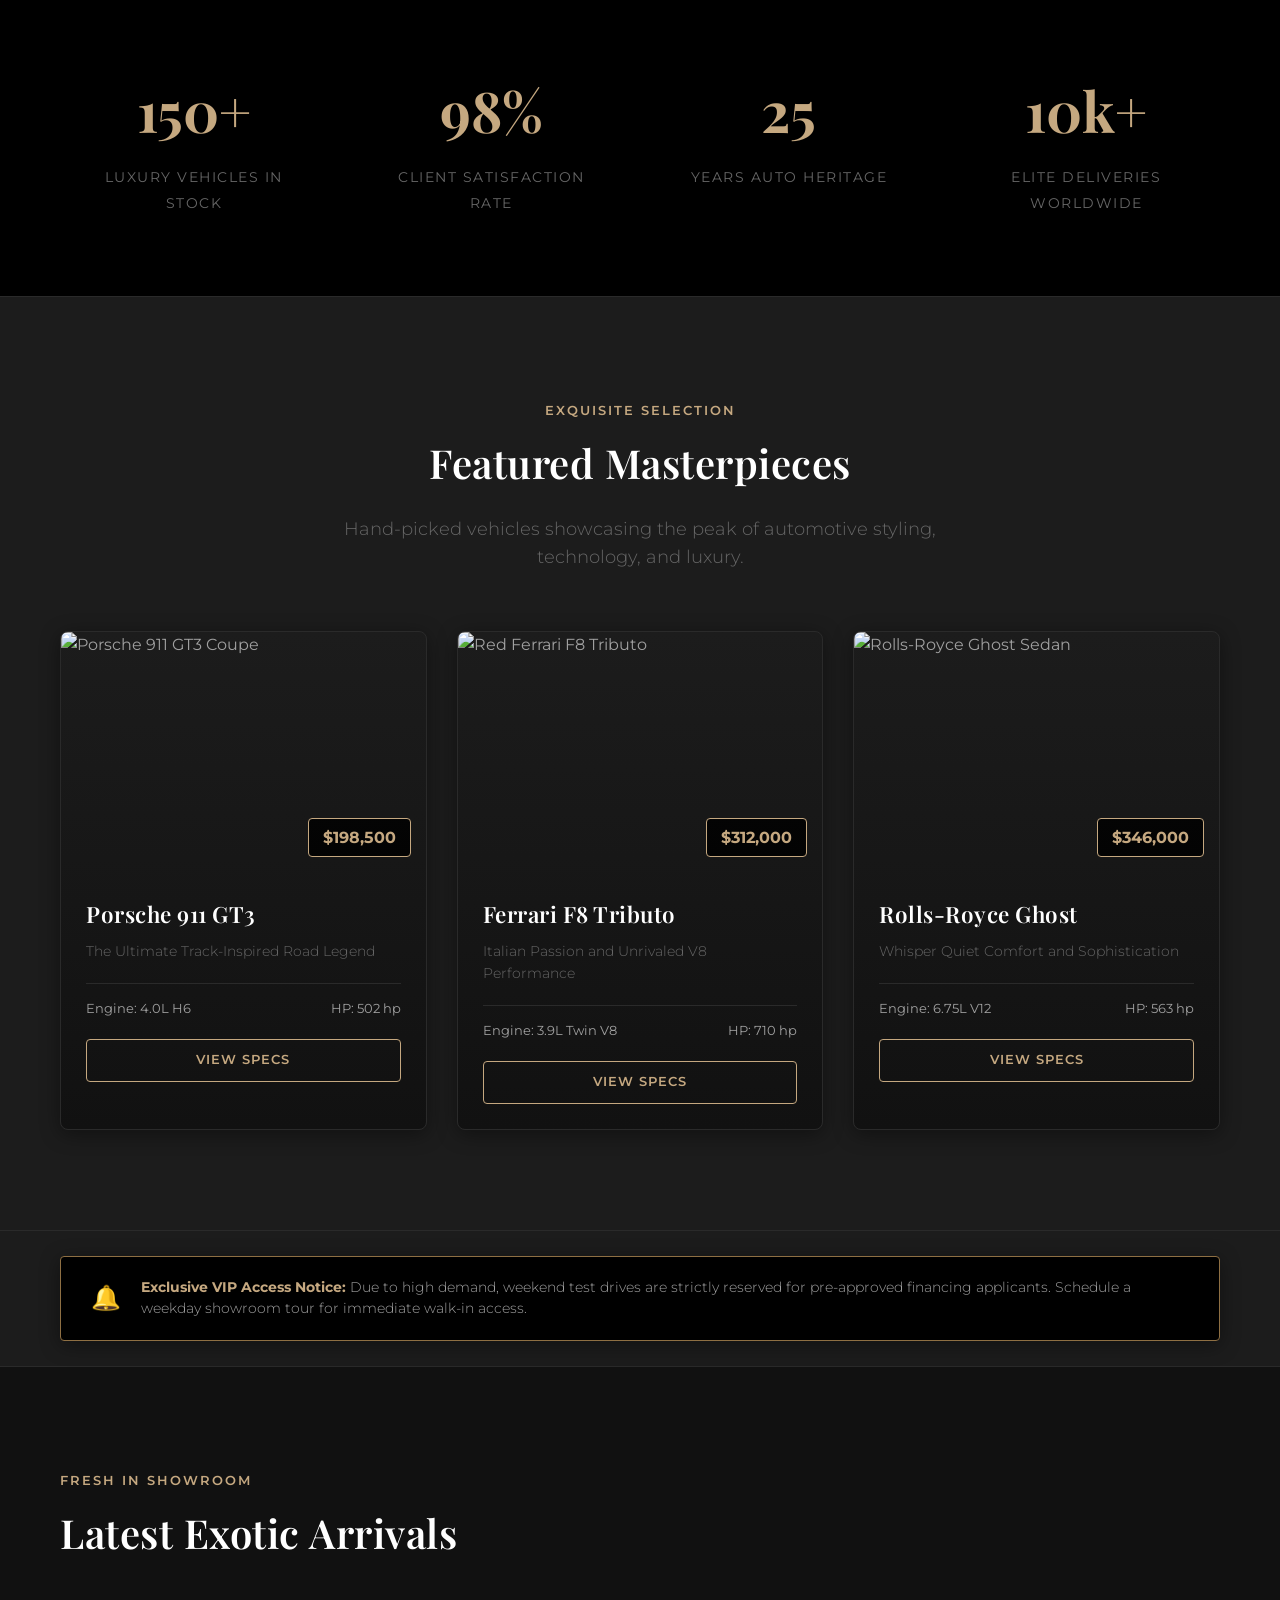
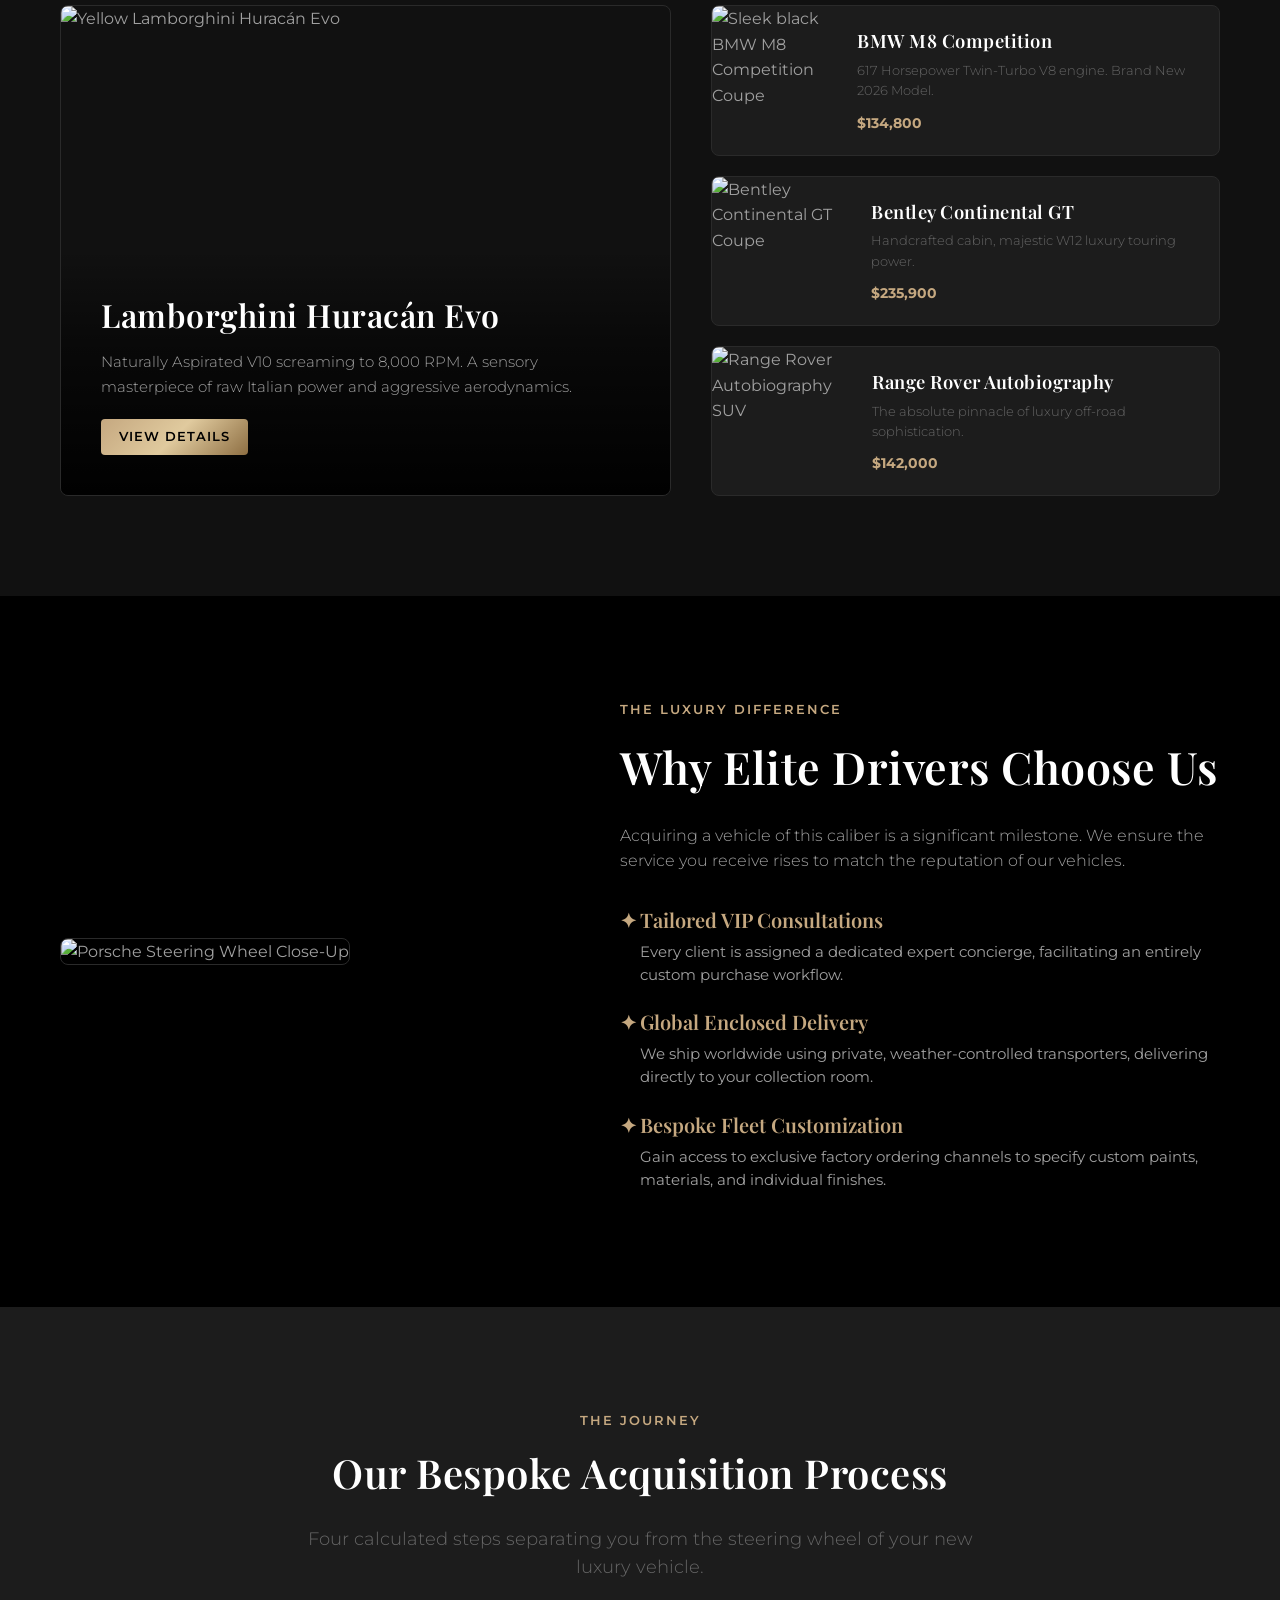
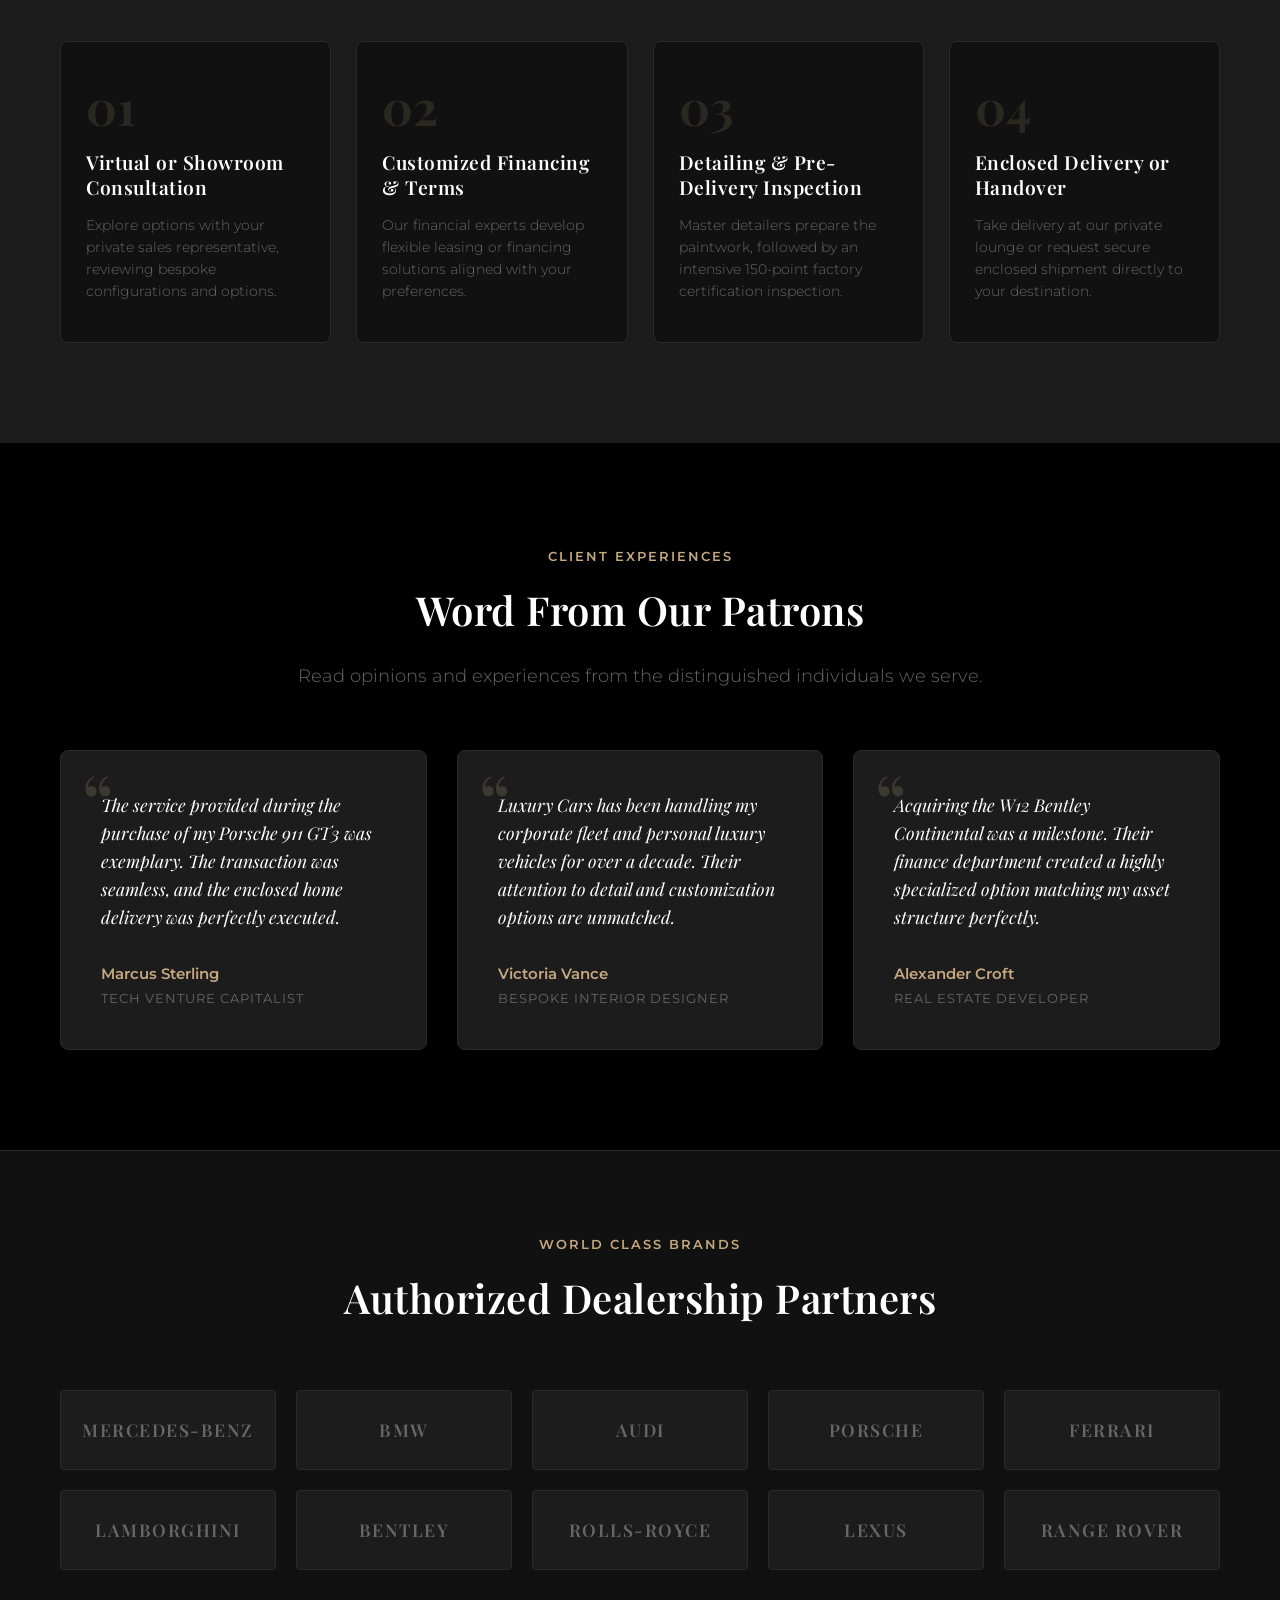
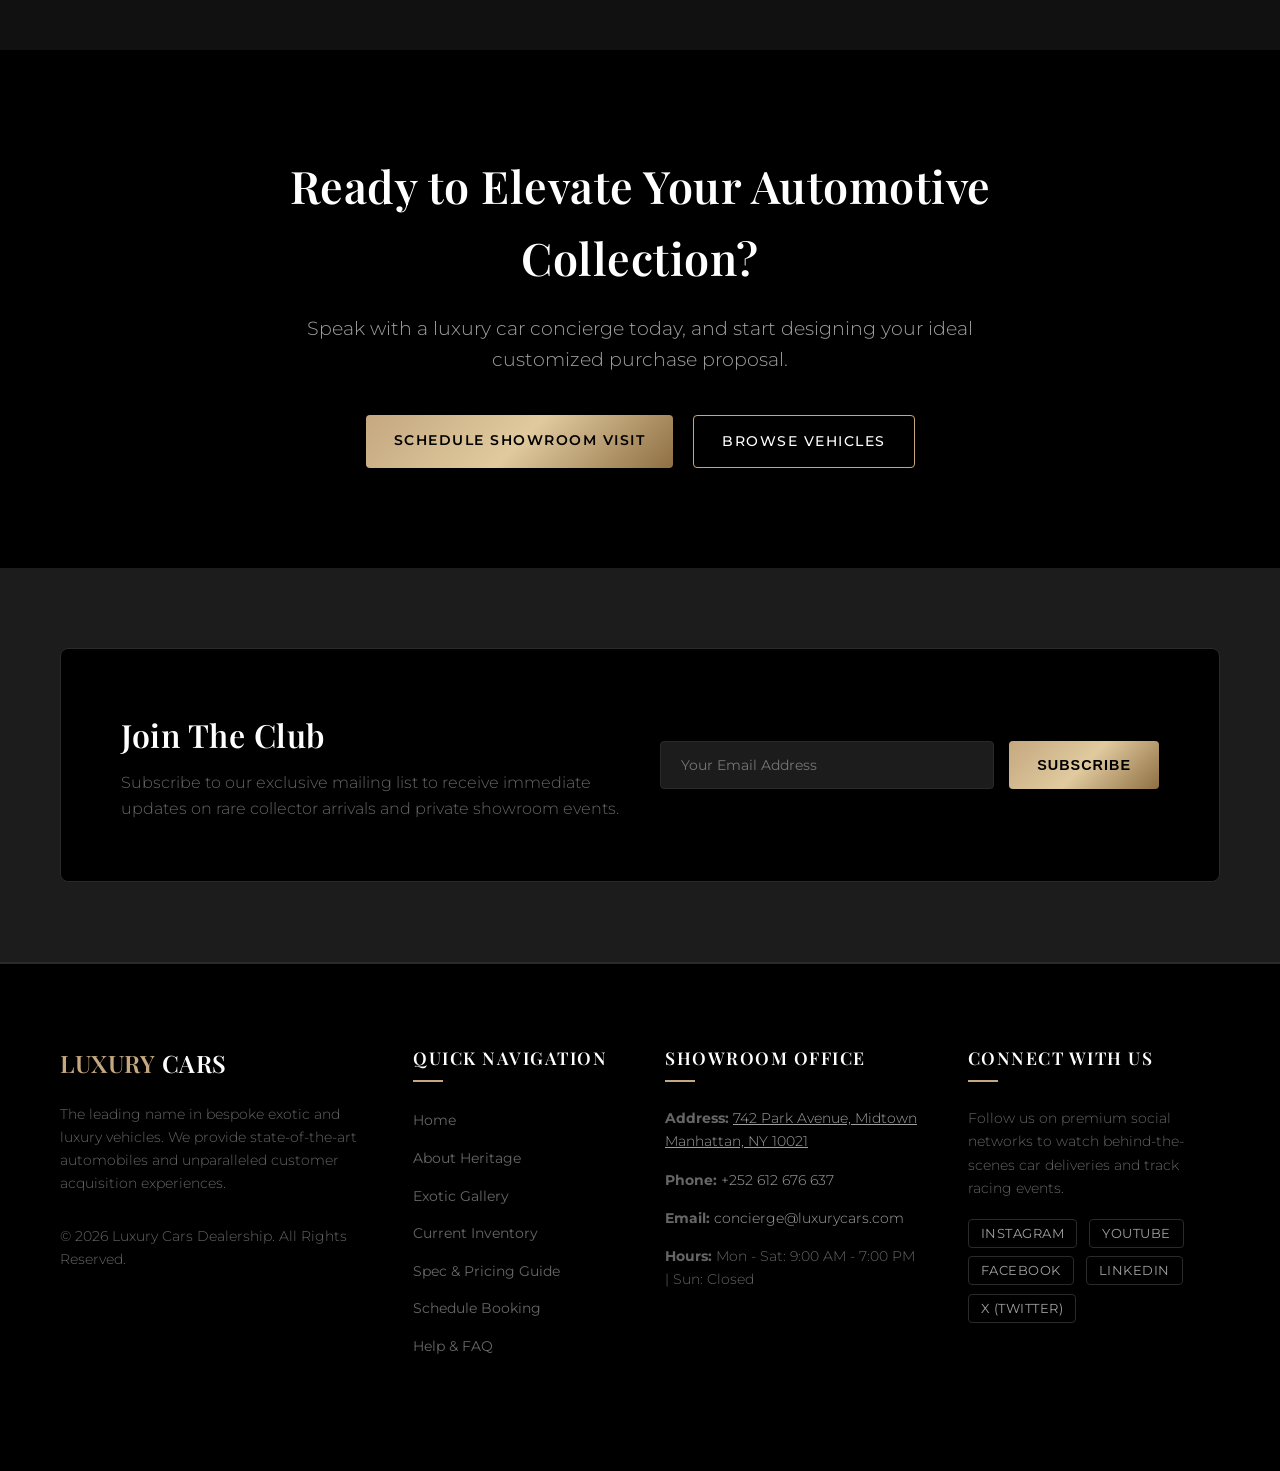
==== commit fdbf5022: "Updated homepage to Somali version" ====
--- a/index.html
+++ b/index.html
@@ -44,44 +44,42 @@
     <main>
         
         <!-- Hero Section -->
-        <section class="hero-section">
-            <div class="hero-overlay"></div>
-            <div class="hero-content">
-                <span class="hero-subtitle">WELCOME TO THE EPITOME OF AUTOMOTIVE LUXURY</span>
-                <h1>Define Your Legacy <br>On The Open Road</h1>
-                <p>Curating the world's most prestigious luxury and high-performance exotic vehicles for discerning individuals.</p>
-                <div class="hero-buttons">
-                    <a href="inventory.html" class="btn-gold">Explore Inventory</a>
-                    <a href="about.html" class="btn-outline">Our Heritage</a>
-                </div>
-            </div>
-            <div class="scroll-indicator">
-                <span>SCROLL TO EXPLORE</span>
-                <div class="mouse-icon"><div class="mouse-wheel"></div></div>
-            </div>
-        </section>
-
-        <!-- Business Introduction -->
-        <section class="business-intro">
-            <div class="container">
-                <div class="intro-grid">
-                    <div class="intro-text">
-                        <span class="section-badge">ABOUT THE SHOWROOM</span>
-                        <h2>Unparalleled Elegance & Performance</h2>
-                        <p>Since our inception, Luxury Cars has redefined the automotive acquisition experience. We do not simply sell cars; we deliver masterpieces of engineering, art, and comfort. Our showroom houses a selected assembly of the world's most coveted brands, offering bespoke services tailored to each client's unique requirements.</p>
-                        <p>Whether you seek the raw power of a track-ready Ferrari, the whispering elegance of a Rolls-Royce, or the refined versatility of a Range Rover, our consultants ensure a flawless journey from discovery to delivery.</p>
-                    </div>
-                    <div class="intro-image-wrapper">
-                        <img src="https://images.unsplash.com/photo-1618843479313-40f8afb4b4d8?auto=format&fit=crop&w=800&q=80" alt="Luxury showroom featuring a sleek black Mercedes AMG" class="intro-img">
-                        <div class="experience-badge">
-                            <span class="years">25+</span>
-                            <span class="badge-text">Years of Excellence</span>
-                        </div>
-                    </div>
-                </div>
-            </div>
-        </section>
-
+       <section class="hero-section">
+    <div class="hero-overlay"></div>
+    <div class="hero-content">
+        <span class="hero-subtitle">KU SOO DHAWOOW HEERKA UGU SAREEYA EE RAAXADA BAABUURTA</span>
+        <h1>Samee Dhaxalkaaga <br>Waddada Furan</h1>
+        <p>Waxaan soo xulnaa baabuurta raaxada ee ugu caansan iyo kuwa awoodda sare leh ee loogu talagalay dadka doorashada leh.</p>
+        <div class="hero-buttons">
+            <a href="inventory.html" class="btn-gold">Eeg Baabuurta</a>
+            <a href="about.html" class="btn-outline">Taariikhdeena</a>
+        </div>
+    </div>
+    <div class="scroll-indicator">
+        <span>HOOS U SOCO SI AAD U SOO BAAHDO</span>
+        <div class="mouse-icon"><div class="mouse-wheel"></div></div>
+    </div>
+</section>
+     <!-- Business Introduction -->
+<section class="business-intro">
+    <div class="container">
+        <div class="intro-grid">
+            <div class="intro-text">
+                <span class="section-badge">KU SAABSAN BANDHIGGA BAABUURTA</span>
+                <h2>Qurux iyo Waxqabad Aan La Mid Ahayn</h2>
+                <p>Laga soo bilaabo aasaaskayaga, Luxury Cars waxay dib u qeexday khibradda iibsashada baabuurta. Ma iibinno kaliya baabuur; waxaan bixinnaa farshaxan injineernimo, qurux iyo raaxo isku dhafan. Bandhiggeenna wuxuu ka kooban yahay baabuurta ugu gaarka ah ee caalamka, anagoo bixinna adeegyo gaar ah oo loo habeeyay baahida macmiil kasta.</p>
+                <p>Haddii aad rabto awoodda xawaaraha sare ee Ferrari, quruxda deggan ee Rolls-Royce, ama isku-dheellitirka Range Rover, la-taliyayaashayadu waxay kuu xaqiijinayaan safar sahlan oo ka bilaabma helitaanka ilaa gaarsiinta baabuurka.</p>
+            </div>
+            <div class="intro-image-wrapper">
+                <img src="https://images.unsplash.com/photo-1618843479313-40f8afb4b4d8?auto=format&fit=crop&w=800&q=80" alt="Bandhig baabuur raaxo leh oo Mercedes AMG madow ah" class="intro-img">
+                <div class="experience-badge">
+                    <span class="years">25+</span>
+                    <span class="badge-text">Sannado Khibrad Sare ah</span>
+                </div>
+            </div>
+        </div>
+    </div>
+</section>
         <!-- Statistics Section -->
         <section class="stats-section">
             <div class="container">
@@ -419,7 +417,7 @@
             <div class="footer-block footer-contact">
                 <h4>Showroom Office</h4>
                 <p><strong>Address:</strong> <a href="help.html#map-section" class="footer-map-link">742 Park Avenue, Midtown Manhattan, NY 10021</a></p>
-                <p><strong>Phone:</strong> <a href="tel:+12125557700">+1 (212) 555-7700</a></p>
+                <p><strong>Phone:</strong> <a href="tel:+252612676637">+252 612 676 637</a></p>
                 <p><strong>Email:</strong> <a href="mailto:concierge@luxurycars.com">concierge@luxurycars.com</a></p>
                 <p><strong>Hours:</strong> Mon - Sat: 9:00 AM - 7:00 PM | Sun: Closed</p>
             </div>
